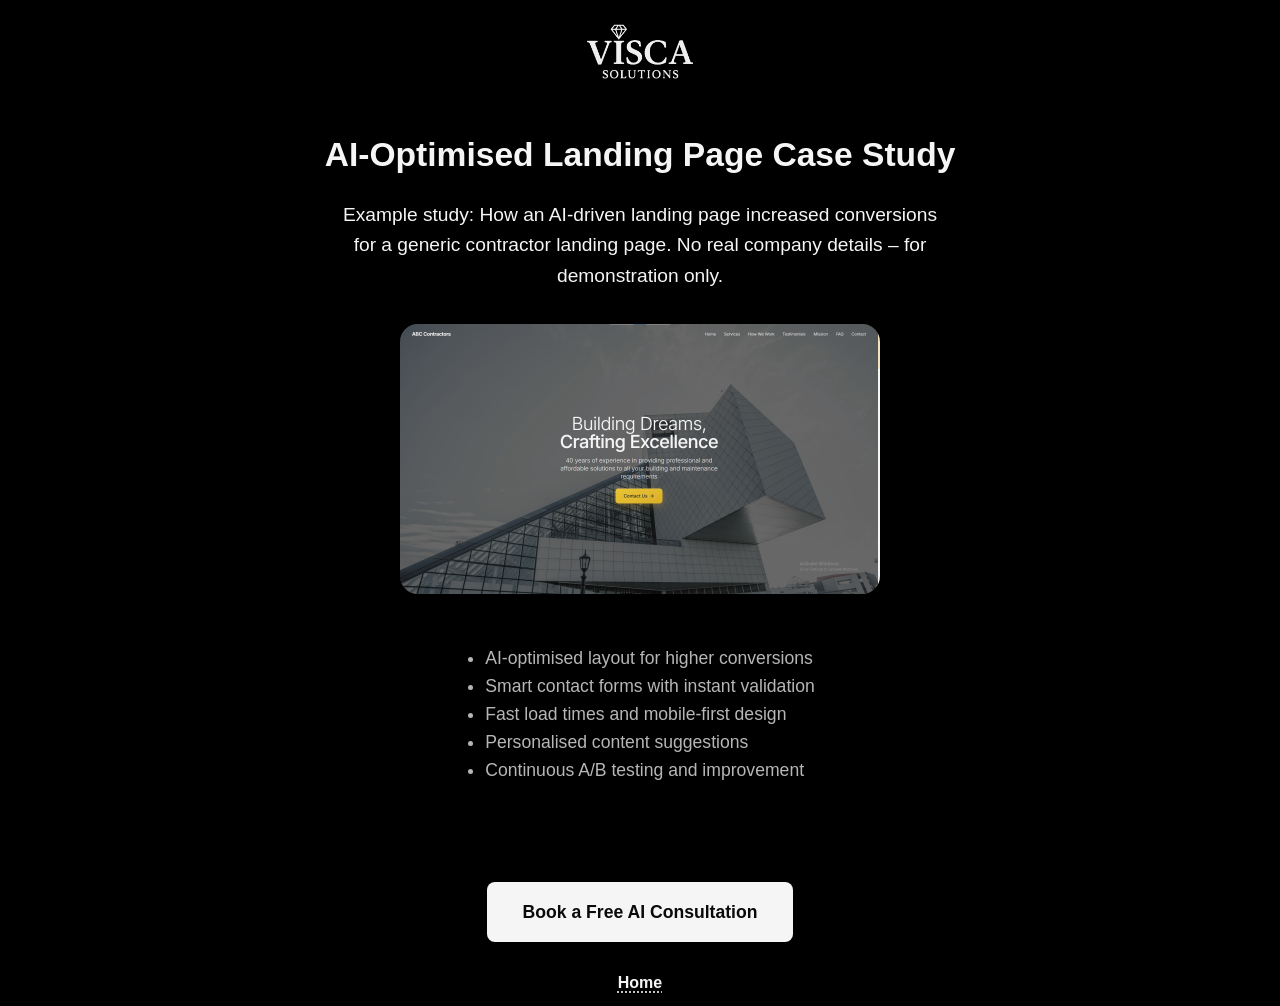
==== abc-contractors.html @ f920b833 "Add files via upload" ====
<!DOCTYPE html>
<html lang="en">
<head>
  <meta charset="UTF-8" />
  <meta name="viewport" content="width=device-width, initial-scale=1.0" />
  <title>ABC Contractors – AI-Optimised Landing Page Case Study</title>
  <link rel="stylesheet" href="styles.css" />
  <style>
    body { background:#000; color:#fff; min-height:100vh; margin:0; }
    .case-wrap { display:flex; flex-direction:column; align-items:center; justify-content:center; min-height:100vh; }
    .case-title { font-weight:700; font-size:2.1rem; margin:48px 0 18px 0; text-align:center; }
    .case-desc { color:var(--text-primary,#bbb); font-size:1.2rem; text-align:center; margin-bottom:32px; max-width:600px; }
    .case-img-placeholder {
      margin: 0 auto 32px auto;
      width: 480px;
      max-width: 90vw;
      height: 270px;
      background: #222;
      color: #bbb;
      display: flex;
      align-items: center;
      justify-content: center;
      font-size: 1.5rem;
      border-radius: 18px;
      text-align: center;
    }
    .case-features { color:#bbb; font-size:1.1rem; margin-bottom:40px; }
    .case-features ul { padding-left:20px; }
    .case-cta {
      margin: 40px auto 0 auto;
      padding: 16px 36px;
      background: #fff;
      color: #000;
      border-radius: 8px;
      font-weight:600;
      font-size:1.1rem;
      text-align:center;
      text-decoration:none;
      display:inline-block;
      transition:background .2s;
    }
    .case-cta:hover { background:#eee; }
    .case-cta-outline {
      background: none;
      color: #fff;
      border: 2px dashed #444;
      margin-top: 18px;
    }
    .case-cta-outline:hover {
      background: #222;
      color: #fff;
    }
    @media (max-width:900px) { .case-img-placeholder { width:90vw; } }
  </style>
</head>
<body>
  <div class="case-wrap">
    <div style="width:100%;display:flex;justify-content:center;margin-top:24px;margin-bottom:0;">
      <a href="index.html" style="display:inline-block;"><img src="images/visca_solutions_logo.webp" alt="VISCA Logo" style="height:56px;width:auto;display:block;"></a>
    </div>
    <div class="case-title">AI-Optimised Landing Page Case Study</div>
    <div class="case-desc">
      Example study: How an AI-driven landing page increased conversions for a generic contractor landing page. No real company details – for demonstration only.
    </div>
    <div class="case-img-placeholder">
      <img src="images/ABC.png" alt="ABC Contractors Landing Page" style="width:100%;height:100%;object-fit:cover;border-radius:inherit;">
    </div>
    <div class="case-features">
      <ul>
        <li>AI-optimised layout for higher conversions</li>
        <li>Smart contact forms with instant validation</li>
        <li>Fast load times and mobile-first design</li>
        <li>Personalised content suggestions</li>
        <li>Continuous A/B testing and improvement</li>
      </ul>
    </div>
    <a class="case-cta" href="https://calendly.com/visca-solutions/30min" target="_blank" rel="noopener">Book a Free AI Consultation</a>
    <a href="index.html#services-board" class="case-study-link">Home</a>
  </div>
</body>
</html>
---- styles.css ----
/* VISCA Complete Stylesheet */

:root {
  --white: #fff;
  --black: #000;
  --text-primary: #ffffff;
  --text-secondary: rgba(255, 255, 255, 0.8);
  --text-muted: rgba(255, 255, 255, 0.6);
  --bg-overlay: rgba(0, 0, 0, 0.3);
  --card-bg: rgba(34, 34, 34, 0.6);
  --border-subtle: rgba(255, 255, 255, 0.1);

}

html, body {
  font-family: 'Inter', 'Poppins', sans-serif;
  font-weight: 200;
  font-style: normal;
  overflow-y: auto;
  scrollbar-width: none; /* Firefox */
  -ms-overflow-style: none;  /* IE and Edge */
}
html::-webkit-scrollbar, body::-webkit-scrollbar {
  display: none; /* Chrome, Safari, Opera */
}

body {
  margin: 0;
  background-color: var(--black);
  color: var(--white);
  overflow-x: hidden;
  line-height: 1.6;
  -webkit-font-smoothing: antialiased;
  -moz-osx-font-smoothing: grayscale;
  overflow-y: scroll;
  scrollbar-width: none; /* Firefox */
  -ms-overflow-style: none;  /* IE and Edge */
  filter: saturate(0.85) contrast(0.92);
}
body::-webkit-scrollbar {
  display: none; /* Chrome, Safari, Opera */
}

/* Main content wrapper */
.site-content {
  position: relative;
  z-index: 1;
  opacity: 0;
  transition: opacity 2.5s ease-in-out;
  transition-delay: 1.2s;
}

.site-content.loaded {
  opacity: 1;
}


/* Typography */
h1, h2, h3, h4, h5 {
  font-family: 'Inter', sans-serif;
  color: var(--text-primary);
  line-height: 1.2;
  letter-spacing: -0.02em;
}

.highlight {
  font-weight: 700;
  color: #fff !important;
}

.text-glow {
  text-shadow: 0 0 6px #fff, 0 0 12px #fff;
}

.strong {
  font-weight: 700;
}

/* Universal Button Styles */
button {
  display: inline-flex;
  align-items: center;
  justify-content: center;
  text-align: center;
  font-weight: 600;
  padding: 12px 24px;
  font-family: 'Inter', sans-serif;
  font-size: 16px;
  border-radius: 12px;
  border: 2px solid;
  background: transparent;
  cursor: pointer;
  transition: all 0.3s cubic-bezier(0.4, 0, 0.2, 1);
  position: relative;
  overflow: hidden;
  text-decoration: none;
  letter-spacing: 0.01em;
}



.btn-black {
  color: var(--black);
  border-color: var(--black);
}
.btn-black:hover {
  background-color: var(--black);
  color: var(--white);
  transform: translateY(-2px) scale(1.02);
}

button .arrow {
  margin-left: 8px;
  font-size: 0.9em;
  vertical-align: middle;
  transition: transform 0.3s ease;
}

button:hover .arrow {
  transform: translateX(2px) translateY(-2px);
}



/* Hero Section */
.hero {
  width: 100vw;
  height: 100vh;
  margin: 0;
  padding: 0;
  position: relative;
  overflow: visible;
  display: flex;
  flex-direction: column;
  align-items: center;
  justify-content: flex-start;
}
.logo-hero, .hero-title, .hero-subtext, .btn-cta-hero {
  z-index: 1;
}
/* Ensure hero content fades in smoothly and is hidden initially */
.logo-hero, .hero-title, .hero-subtext, .btn-cta-hero, #typing-text {
  opacity: 0;
  transition: opacity 1.7s;
}

#logo-fade-overlay {
  transition: opacity 1.1s;
}

.logo-hero,
.hero-title,
.hero-subtext,
.hero button.btn-white,
#typing-text {
  position: relative;
  z-index: 1;
}


.hero h1 {
  font-size: clamp(2.5rem, 5vw, 4rem);
  font-weight: 800;
  margin-bottom: 1.5rem;
  line-height: 1.1;
  letter-spacing: -0.03em;
  font-style: italic;
}

.hero h2 {
  font-size: clamp(1.5rem, 3vw, 2rem);
  font-style: italic;
  font-weight: 400;
  margin: 2rem 0 3rem;
  line-height: 1.4;
  color: var(--text-secondary);
}

.hero h3 {
  font-size: clamp(1.8rem, 4vw, 2.5rem);
  font-weight: 500;
  line-height: 1.4;
  margin: 0 auto;
  max-width: 800px;
  color: var(--text-secondary);
}

.hero button.btn-white {
  margin-bottom: 4rem;
  font-size: 1.2rem;
  padding: 18px 36px;
  border-radius: 16px;
  font-weight: 700;
  letter-spacing: 0.5px;
  box-shadow: 0 0 32px 8px rgba(255, 255, 255, 0.76);
  color: var(--white);
  background: var(--black);
  border: 2px solid var(--text-secondary);
}

.hero button.btn-white:hover, .hero button.btn-white:focus {
  color: var(--black);
  background: var(--white);
  box-shadow:  0 0 32px 8px  rgba(180,220,255,0.22);
  border: 2px solid var(--white);
  outline: none;
}


/* Footer */
.footer .social-icons a {
  color: var(--white);
  text-decoration: none;
  transition: transform 0.2s ease, color 0.2s ease;
}
.footer .social-icons a:hover {
  transform: scale(1.2);
  color: var(--text-secondary);
  text-shadow: 0 0 10px var(--text-muted);
}
.footer .copyright {
  color: #aaa;
  font-size: 13px;
}

.step-stack-section {
  padding: 160px 20px;
  background: transparent;
  color: var(--text-primary);
  position: relative;
  overflow-x: hidden;
}

/* Section Headers */
.section-header {
  text-align: center;
  padding: 100px 20px 60px;
  max-width: 900px;
  margin: 0 auto;
}

.section-header h2 {
  font-size: clamp(2.5rem, 5vw, 3.5rem);
  text-transform: uppercase;
  letter-spacing: 2px;
  font-weight: 300;
  color: var(--text-primary);
  margin-bottom: 1.5rem;
  line-height: 1.1;
}

.section-header p {
  font-size: clamp(1.1rem, 2.5vw, 1.4rem);
  font-weight: 300;
  color: var(--text-secondary);
  line-height: 1.6;
  max-width: 700px;
  margin: 0 auto;
}




/* Team Strip Section */
.team-strip-section {
  padding: 120px 22px;
  text-align: center;
  overflow: hidden;
  position: relative;
  background: transparent;
}

.moving-strip {
  overflow: hidden;
  width: 100%;
}

.strip-track {
  display: flex;
  gap: 100px;
  width: max-content;
  animation: scroll-strip 80s linear infinite;
  align-items: center;
  padding-bottom: 240px;
}

.strip-track img {
  height: 220px;
  width: auto;
  object-fit: contain;
  flex-shrink: 0;
  filter: brightness(1.2) contrast(1.1);
  transition: all 0.3s ease;
  opacity: 0.8;
}

.strip-track img:hover {
  transform: scale(1.1);
  opacity: 1;
  filter: brightness(1.4) contrast(1.2);
}

@keyframes scroll-strip {
  0% { transform: translateX(0); }
  100% { transform: translateX(-50%); }
}

/* Minimal, DRY, KISS, YAGNI for together/team-strip section */
.team-strip-content {
  text-align: center;
  margin-top: 0;
  padding-bottom: 180px;
}

.team-strip-content h2 {
  font-size: clamp(3rem, 6vw, 5rem);
  margin-bottom: 2rem;
  font-weight: 600;
  max-width: 900px; 
  margin: 0 auto 2rem;
  text-align: center;
  line-height: 1.1;
  letter-spacing: -0.02em;
}

.who-link {
  display: block;
  margin: 0 auto 18px auto;
  color: var(--text-secondary);
  font-size: 1.08rem;
  text-decoration: underline dotted;
  text-underline-offset: 4px;
  transition: color 0.2s;
  background: none;
  border: none;
  cursor: pointer;
  max-width: max-content;
}
.who-link:hover {
  color: var(--white);
}

/* Final Section Styles */
.final-section {
  padding: 160px 80px;
  color: var(--text-primary);
  background: transparent;
  display: flex;
  flex-direction: column;
  gap: 100px;
}

.final-top {
  display: flex;
  justify-content: space-between;
  align-items: flex-start;
  position: relative;
  gap: 60px;
}

.final-header h2 {
  font-size: clamp(2.5rem, 5vw, 3.5rem);
  font-weight: 700;
  margin-bottom: 2rem;
  max-width: 700px;
  text-align: left;
  line-height: 1.2;
  letter-spacing: -0.02em;
}

.final-header p {
  font-size: 1.3rem;
  max-width: 600px;
  text-align: left;
  line-height: 1.7;
  color: var(--text-secondary);
  margin: 0;
}

.final-logo {
  top: 0;
  right: 0;
  max-width: 180px;
  flex-shrink: 0;
}

.final-logo img {
  margin-top: 10px;
  width: 100%;
  height: auto;
  display: block;
  filter: drop-shadow(0 10px 30px rgba(99, 102, 241, 0.3));
  transition: all 0.3s ease;
}

.final-logo img:hover {
  transform: scale(1.05);
  filter: drop-shadow(0 15px 40px rgba(99, 102, 241, 0.5));
}

.final-footer {
  margin-top: 200px;
  padding: 0 20px;
  display: flex;
  justify-content: space-between;
  align-items: flex-end;
  flex-wrap: wrap;
  gap: 60px;
  font-size: 14px;
  /* border-top: 2px solid var(--border-subtle); */
  padding-top: 60px;
}

.footer-left {
  display: flex;
  flex-direction: column;
  gap: 30px;
}

.contact-title {
  margin-bottom: 0;
  font-weight: 700;
  color: var(--text-primary);
  text-transform: uppercase;
  letter-spacing: 1px;
  font-size: 0.9rem;
}

.contact-email a {
  margin-top: 0;
  color: var(--text-primary);
  text-decoration: none;
  transition: all 0.3s ease;
  font-weight: 500;
  font-size: 1rem;
}

.contact-email a:hover {
  transform: translateY(-2px);
  color: var(--text-secondary);
  text-shadow: 0 0 12px var(--text-muted);
}

.footer-links {
  display: flex;
  flex-direction: column;
  gap: 12px;
}

.footer-links a {
  color: var(--text-secondary);
  text-decoration: none;
  display: inline-flex;
  align-items: center;
  gap: 8px;
  transition: all 0.3s ease;
  font-weight: 500;
  font-size: 1rem;
}

.footer-links a:hover {
  transform: translateY(-2px);
  color: var(--text-secondary);
  text-shadow: 0 0 12px var(--text-muted);
}

.footer-right {
  padding-right: 60px;
  display: flex;
  flex-direction: column;
  align-items: flex-end;
  gap: 20px;
}

.follow-title {
  font-weight: 700;
  color: var(--text-primary);
  text-transform: uppercase;
  letter-spacing: 1px;
  font-size: 0.9rem;
  margin: 0;
}

.social-icons {
  display: flex;
  flex-direction: row;
  gap: 24px;
  align-items: center;
}

.social-icons a {
  color: var(--text-secondary);
  font-size: 1.5rem;
  transition: all 0.3s ease;
  width: 50px;
  height: 50px;
  display: flex;
  align-items: center;
  justify-content: center;
  border-radius: 50%;
  background: rgba(255, 255, 255, 0.05);
  backdrop-filter: blur(10px);
  border: 2px solid var(--border-subtle);
}

.social-icons a:hover {
  transform: translateY(-4px) scale(1.1);
  color: var(--white);
  text-shadow: 0 0 15px var(--text-muted);
  background: rgba(99, 102, 241, 0.1);
  border-color: var(--text-secondary);
  box-shadow: 0 8px 25px var(--text-muted);
}

.footer-bottom {
  text-align: center;
  margin-top: 60px;
  font-size: 14px;
  opacity: 0.6;
  color: var(--text-muted);
  padding: 20px 0;
  border-top: 1px solid var(--border-subtle);
}

/* Enhanced Loading Animation */
@keyframes fadeInUp {
  from {
    opacity: 0;
    transform: translateY(30px);
  }
  to {
    opacity: 1;
    transform: translateY(0);
  }
}

.site-content.loaded > * {
  animation: fadeInUp 0.8s ease-out forwards;
}

.site-content.loaded > *:nth-child(1) { animation-delay: 0.1s; }
.site-content.loaded > *:nth-child(2) { animation-delay: 0.2s; }
.site-content.loaded > *:nth-child(3) { animation-delay: 0.3s; }
.site-content.loaded > *:nth-child(4) { animation-delay: 0.4s; }
.site-content.loaded > *:nth-child(5) { animation-delay: 0.5s; }

/* Scrollbar Styling */
.modal-content::-webkit-scrollbar {
  width: 8px;
}

.modal-content::-webkit-scrollbar-track {
  background: #f1f1f1;
  border-radius: 4px;
}

.modal-content::-webkit-scrollbar-thumb {
  background: #c1c1c1;
  border-radius: 4px;
}

.modal-content::-webkit-scrollbar-thumb:hover {
  background: #a8a8a8;
}

/* Focus States for Accessibility */
button:focus,
input:focus,
textarea:focus,
select:focus,
a:focus {
  outline: 2px solid var(--text-secondary);
  outline-offset: 2px;
}

/* Smooth Scrolling */
html {
  scroll-behavior: smooth;
}

/* Print Styles */
@media print {
  .modal,
  .gallery-nav {
    display: none !important;
  }
  
  body {
    background: white !important;
    color: black !important;
  }
}



/* Enhanced Loading States */
.loading {
  opacity: 0.6;
  pointer-events: none;
  transition: all 0.3s ease;
}

.loading::after {
  content: '';
  position: absolute;
  top: 50%;
  left: 50%;
  width: 20px;
  height: 20px;
  margin: -10px 0 0 -10px;
  border: 2px solid var(--text-secondary);
  border-top: 2px solid transparent;
  border-radius: 50%;
  animation: spin 1s linear infinite;
}

@keyframes spin {
  0% { transform: rotate(0deg); }
  100% { transform: rotate(360deg); }
}

/* Enhanced Hover Effects */
.hover-lift {
  transition: transform 0.3s ease, box-shadow 0.3s ease;
}

.hover-lift:hover {
  transform: translateY(-4px);
  box-shadow: 0 12px 40px rgba(0, 0, 0, 0.2);
}

/* Enhanced Text Selection */
::selection {
  background: #fff;
  color: #000;
  text-shadow: 0 0 8px #fff;
}

::-moz-selection {
  background: #fff;
  color: #000;
  text-shadow: 0 0 8px #fff;
}

/* Enhanced Scrollbar */
::-webkit-scrollbar {
  width: 8px;
}

::-webkit-scrollbar-track {
  background: rgba(255, 255, 255, 0.1);
}

::-webkit-scrollbar-thumb {
  background: var(--text-secondary);
  border-radius: 4px;
}

::-webkit-scrollbar-thumb:hover {
  background: var(--text-secondary);
}

.typing-caret {
  color: #fff;
  font-weight: 400;
  font-size: inherit;
  animation: blink-caret 2.1s step-end infinite;
  letter-spacing: 0;
  border-right: 3px solid #fff;
  padding-left: 0;
  margin-left: -2px;
  display: inline-block;
  height: 1em;
  vertical-align: middle;
  transform: skew(-10deg);
}

@keyframes blink-caret {
  0%, 80%, 100% { opacity: 1; }
  50% { opacity: 0; }
}

/* --- Services Puzzle Grid: Explicit Sizing & Placement --- */
.services-puzzle-grid {
  display: grid;
  grid-template-areas:
    "A B B"
    "A C D";
  grid-template-columns: 340px 1fr 1fr;
  grid-template-rows: 297px 297px;
  gap: 36px;
  width: 100%;
  max-width: 70vw;
  margin: 64px auto 0 auto;
  align-items: stretch;
}
.card-tall {
  grid-area: A;
  min-height: 100%;
  min-width: 0;
  display: flex;
  align-items: center;
  justify-content: center;
  font-size: 2rem;
  font-weight: 700;
  border-radius: 24px;
  background: #fff;
  color: #181a20;
  box-shadow: 0 8px 32px 0 rgba(30,40,80,0.10);
  border: 1.5px solid #e5e7eb;
  width: 100%;
}
.card-wide {
  grid-area: B;
  min-height: 100%;
  min-width: 0;
  display: flex;
  align-items: center;
  justify-content: center;
  font-size: 2rem;
  font-weight: 700;
  border-radius: 24px;
  background: #fff;
  color: #181a20;
  box-shadow: 0 8px 32px 0 rgba(30,40,80,0.10);
  border: 1.5px solid #e5e7eb;
  width: 100%;
}
.card-box {
  min-height: 100%;
  min-width: 0;
  display: flex;
  align-items: center;
  justify-content: center;
  font-size: 2rem;
  font-weight: 700;
  border-radius: 24px;
  background: #fff;
  color: #181a20;
  box-shadow: 0 8px 32px 0 rgba(30,40,80,0.10);
  border: 1.5px solid #e5e7eb;
  width: 100%;
}
.card-box:nth-of-type(3) { grid-area: C; }
.card-box:nth-of-type(4) { grid-area: D; }

@media (max-width: 900px) {
  .services-puzzle-grid {
    grid-template-areas:
      "A"
      "B"
      "C"
      "D";
    grid-template-columns: 1fr;
    grid-template-rows: 180px 140px 120px 120px;
    gap: 20px;
    max-width: 98vw;
  }
  .card-tall, .card-wide, .card-box {
    font-size: 1.2rem;
    min-height: 0;
    padding: 24px 8px;
  }
}

/* Reusable animated opal background (for future use, e.g. forms) */
.opal-bg::before {
  content: '';
  position: absolute;
  inset: -18px;
  z-index: 0;
  border-radius: 32px;
  pointer-events: none;
  opacity: 0.55;
  filter: blur(18px) saturate(1.2);
  background: radial-gradient(circle at 30% 30%, #ffffffcc 0%, #aee9f7 15%, #e0b7ff 40%, #ffb7d5 70%, #b7ffd6 100%);
  background-size: 200% 200%;
  animation: opalGlowMove 6s ease-in-out infinite alternate;
  transition: opacity 0.3s;
}

.opal-glow-blob {
  position: absolute;
  left: 50%;
  top: 72%;
  transform: translate(-50%, -50%);
  width: 1200px;
  height: 1200px;
  z-index: 0;
  pointer-events: none;
  opacity: 0.55;
  filter: blur(22px) ;
  border-radius: 50%;
  background: radial-gradient(circle at 30% 30%, #ffffff 1%, #9ddfee 12%, #7efafa 22%, #b7ffd6 35%, #fff7b7 47%, #b07cff 70%, #ffb7d5 100%);
  background-size: 200% 200%;
  animation: opalGlowMove 7s ease-in-out infinite alternate;
}

.services-board {
  position: relative;
  margin-bottom: 320px;
}

@keyframes opalGlowMove {
  0% { background-position: 0% 50%; }
  100% { background-position: 100% 50%; }
}

/* Remove the opal ::before background from .service-card, but keep the > * z-index rule */
.service-card::before {
  display: none !important;
}

.service-card > * {
  position: relative;
  z-index: 1;
}

.service-card::after {
  display: none;
}

#typing-text {
  font-style: italic;
}

.service-title {
  color: var(--white);
  font-family: 'Inter', 'Poppins', sans-serif;
  font-size: 2.1rem;
  font-weight: 300;
  margin: 0 0 18px 0;
  line-height: 1.1;
  letter-spacing: -0.01em;
  align-self: flex-start;
  display: inline-block;
  padding-bottom: 6px;
  background-image: linear-gradient(90deg, #ffffff 80%, transparent 100%);
  background-size: 70% 1.5px;
  background-position: left bottom;
  background-repeat: no-repeat;
}
.service-desc {
  color: var(--text-muted);
  font-size: 1.08rem;
  font-weight: 400;
  margin: 0;
  line-height: 1.6;
}

.highlight-white {
  color: inherit !important;
  text-shadow: 0 0 6px #fff, 0 0 2px #fff;
  font-weight: 600;
}
.card-content {
  width: 100%;
  height: 100%;
  padding: 52px 28px 32px 28px;
  display: flex;
  flex-direction: column;
  align-items: flex-start;
  justify-content: flex-start;
}
.service-equation {
  font-size: 2.5rem;
  color: var(--white);
  font-weight: 600;
  margin: 10px 0 2px 0;
  letter-spacing: 0.5px;
  text-align: left;
}

#blobs-wrapper {
  position: absolute;
  top: 0;
  left: 0;
  width: 100vw;
  height: 100vh;
  z-index: 0;
  pointer-events: none;
  opacity: 0;
  transition: opacity 0.7s;
}
#bg-blobs {
  width: 100%;
  height: 100%;
  display: block;
  background: transparent;
}

.logo-img {
  width: auto;
  display: block;
  filter: drop-shadow(0 2px 16px rgba(255,255,255,0.7));
  transition: filter 0.3s;
}
.logo-large {
  height: 160px;
  opacity: 1;
  filter: drop-shadow(0 2px 24px rgba(255,255,255,0.7));
}
.logo-hero-img {
  height: 92px;
  margin: 0;
}
.logo-hero-img:hover {
  filter: drop-shadow(0 2px 32px rgba(255,255,255,0.95));
}

/* Agent card vertical stack and smaller title */
.agent-cards-vertical {
  display: flex;
  flex-direction: column;
  gap: 14px;
  margin-top: 18px;
}
.agent-card {
  opacity: 0;
  transform: translateY(30px);
  transition: opacity 0.6s cubic-bezier(0.4,0,0.2,1), transform 0.6s cubic-bezier(0.4,0,0.2,1);
}
.agent-card:nth-child(1) {
  transition-delay: 0.15s;
}
.agent-card:nth-child(2) {
  transition-delay: 0.3s;
}
.agent-card {
  background: rgba(0, 0, 0, 0.76); /* match .service-card */
  border-radius: 12px;
  padding: 14px 16px;
  min-width: 120px;
  text-align: left;
  border: 1.5px solid rgba(255,255,255,0.18);
}
.agent-card-title {
  font-weight: 600;
  color: #fff;
  font-size: 1.05rem;
  margin-bottom: 4px;
}
.agent-card-desc {
  font-size: 1.08rem;
  font-weight: 400;
  margin: 0;
  line-height: 1.6;
  color: var(--text-muted);
}

.case-study-link {
  color: #fff;
  font-size: 1rem;
  font-weight: 600;
  margin-top: 18px;
  padding: 10px 22px;
  border-radius: 10px;
  display: inline;
  text-decoration: none;
  transition: text-decoration 0.2s, color 0.2s;
  text-decoration: underline dotted;
  text-underline-offset: 4px;
}

.service-card {
  position: relative;
  border-radius: 28px;
  background: rgb(0, 0, 0); /* match .service-card */
}

.impact-section {
  padding: 100px 0 0 0;
  background: none;
  margin-top: 200px;
  margin-bottom: 350px;
}

.services-board .section-header {
  margin-bottom: 150px;
}

.impact-grid {
  display: flex;
  justify-content: center;
  gap: 48px;
  margin: 48px 0 0 0;
  flex-wrap: wrap;
}
.impact-item {
  background: transparent;
  border-radius: 22px;
  box-shadow: none;
  padding: 38px 38px 28px 38px;
  min-width: 220px;
  min-height: 180px;
  display: flex;
  flex-direction: column;
  align-items: center;
  justify-content: flex-start;
  transition: box-shadow 0.35s cubic-bezier(0.4,0,0.2,1), transform 0.35s cubic-bezier(0.4,0,0.2,1), background 0.35s;
  cursor: pointer;
  position: relative;
  z-index: 1;
}

.impact-value {
  font-size: 2.8rem;
  font-weight: 700;
  color: #fff;
  margin-bottom: 10px;
  letter-spacing: -0.01em;
  transition: color 0.3s;
  border-bottom: 2.5px solid #fff;
  padding-bottom: 6px;
  display: inline-block;
  margin: 0 auto 10px auto;
}

/* Unique opal hover/focus colors for each stat */
.impact-item.opal-blue:hover, .impact-item.opal-blue:focus {
  box-shadow: 0 4px 32px 0 #7ee6fa, 0 0 48px 0 #7ee6fa44;
  background: rgba(126,230,250,0.13);
 
}
.impact-item.opal-pink:hover, .impact-item.opal-pink:focus {
  box-shadow: 0 4px 32px 0 #ffb7d5, 0 0 48px 0 #ffb7d544;
  background: rgba(255,183,213,0.13);
}
.impact-item.opal-green:hover, .impact-item.opal-green:focus {
  box-shadow: 0 4px 32px 0 #b7ffd6, 0 0 48px 0 #b7ffd644;
  background: rgba(183,255,214,0.13);
}

.impact-item:hover .impact-value, .impact-item:focus .impact-value {
  color: #aee9f7;
}
.impact-label {
  font-size: 1.1rem;
  color: var(--text-secondary);
  font-weight: 500;
  margin-bottom: 8px;
  letter-spacing: 0.01em;
}
.impact-description {
  font-size: 1rem;
  color: var(--text-muted);
  opacity: 0;
  max-width: 220px;
  margin-top: 8px;
  text-align: center;
  transition: opacity 0.35s;
  pointer-events: none;
}
.impact-item:hover .impact-description, .impact-item:focus .impact-description {
  opacity: 1;
}
.impact-item.opal-pink:hover .impact-value, .impact-item.opal-pink:focus .impact-value {
  color: #ffb7d5;
  border-bottom-color: #ffb7d5;
}
.impact-item:hover, .impact-item:focus {
  /* Only lift, no color or glow by default */
  background: transparent;
  box-shadow: none;
  transform: translateY(-16px) scale(1.045);
}

.who-link {
  display: block;
  margin-top: 0;
  margin-left: auto;
  margin-right: auto;
  margin-bottom: 24px;
  color: var(--text-secondary);
  font-size: 1.08rem;
  text-decoration: underline dotted;
  text-underline-offset: 4px;
  transition: color 0.2s;
  background: none;
  border: none;
  cursor: pointer;
  text-align: center;
  max-width: max-content;
}
.who-link:hover {
  color: var(--white);
}


.btn-white.btn-cta {
  background: #000;
  color: #fff;
  border: 2px solid #fff;
  box-shadow: 0 0 32px 8px rgba(255, 255, 255, 0.459);
  font-size: 1.2rem;
  padding: 18px 36px;
  border-radius: 16px;
  font-weight: 700;
  letter-spacing: 0.5px;
  display: inline-block;
  margin: 0 auto;
  transition: all 0.3s cubic-bezier(0.4, 0, 0.2, 1);
}
.btn-white.btn-cta:hover, .btn-white.btn-cta:focus {
  color: #000;
  background: #fff;
  border: 2px solid #fff;
  box-shadow: 0 0 32px 8px rgba(180,220,255,0.22);
  outline: none;
}

.timeline-section {
  position: relative;

}
.timeline-title {
  font-size: 2.2rem;
  margin-bottom: 2.5rem;
  font-weight: 700;
  color: #fff;
}
.timeline-section h2 {
  font-size: 5.5rem;
  font-weight: 100;
  margin-bottom: 1.5rem;
  color: #fff;

}
.timeline-steps {
  display: flex;
  justify-content: center;
  gap: 64px;
  flex-wrap: wrap;
}
.timeline-step {
  background: none;
  color: #fff;
  border-radius: 18px;
  padding: 32px 24px 28px 24px;
  min-width: 180px;
  max-width: 220px;
  box-shadow: none;
  transition: box-shadow 0.3s, background 0.3s;
  position: relative;
  z-index: 1;
  cursor: pointer;
}
.timeline-step:hover, .timeline-step:focus {
  box-shadow: 0 0 32px 8px rgba(180,220,255,0.18);
  background: rgba(255,255,255,0.03);
}
.timeline-dot {
  width: 18px;
  height: 18px;
  border-radius: 50%;
  background: #fff;
  margin: 0 auto 18px auto;
  box-shadow: 0 0 18px 4px #aee9f7, 0 0 0 2px #222;
}
.timeline-step h3 {
  font-size: 1.1rem;
  margin: 0 0 1rem 0;
  font-weight: 700;
  letter-spacing: 0.02em;
  color: #fff;
}

.timeline-step ul {
  list-style: none;
  padding: 0;
  margin: 0;
}
.timeline-step li {
  font-size: 1rem;
  color: var(--text-secondary);
  margin-bottom: 0.5rem;
  border: none;
  padding-left: 0;
  transition: none;
  font-weight: 400;
  line-height: 1.7;
  display: block;
}
/* Keep .pricing-card ul li::before for pricing cards only */

.vertical-timeline {
  text-align: center;
  background: transparent;
}
.timeline-title.thin {
  font-size: 2.2rem;
  font-weight: 300;
  margin-bottom: 0.5rem;
  color: #fff;
  letter-spacing: -0.01em;
}
.timeline-subtitle {
  font-size: 1.5rem;
  font-weight: 800;
  letter-spacing: 0.12em;
  color: #fff;
  margin-bottom: 5.5rem; /* was 3.5rem, increased for more space */
}
.timeline-vertical-track {
  position: relative;
  width: 100%;
  max-width: 520px;
  margin: 0 auto;
  min-height: 600px;
  display: flex;
  flex-direction: column;
  align-items: flex-start;
  justify-content: space-between;
  margin-top: 90px;
}
.timeline-slot {
  position: relative;
  width: 100%;
  min-height: 120px;
  display: flex;
  flex-direction: row;
  align-items: center;
  justify-content: flex-start;
  z-index: 1;
  margin: 0 0 90px 0; /* was 32px, increased for more space */
}
.timeline-slot:last-child {
  margin-bottom: 0;
}
.timeline-step-content {
  background: none;
  color: #fff;
  border-radius: 0;
  padding: 32px 0 32px 0;
  min-width: 0;
  max-width: 420px;
  box-shadow: none;
  transition: transform 0.35s cubic-bezier(0.4,0,0.2,1);
  position: relative;
  z-index: 1;
  text-align: left;
  display: flex;
  flex-direction: column;
  align-items: flex-start;
  justify-content: center;
  margin-left: 48px; /* move cards right, adjust as needed */
}
.timeline-slot.active .timeline-step-content {
  transform: scale(1.12);
}
.timeline-step-content h3 {
  font-size: 3rem;
  font-weight: 700;
  margin-bottom: 0.1em;
}
.timeline-step-content p,
.timeline-step-content li {
  font-size: 1.25rem;
}
.timeline-step-content ul {
  list-style: disc inside;
  padding: 0;
  margin: 0;
}
.timeline-step-content li {
  font-size: 1rem;
  color: var(--text-secondary);
  margin-bottom: 0.5rem;
  border: none;
  padding-left: 0;
  transition: none;
}

.timeline-orb-canvas {
  position: absolute;
  left: 0;
  top: 0;
  width: 240px;
  height: 240px;
  pointer-events: none;
  opacity: 0.92;
  z-index: 2;
  transition: opacity 0.5s;
  background: transparent !important;
}


.fade-on-scroll {
  opacity: 0;
  transform: translateY(40px);
  transition: opacity 0.7s cubic-bezier(.4,0,.2,1), transform 0.7s cubic-bezier(.4,0,.2,1);
}
.fade-on-scroll.visible {
  opacity: 1;
  transform: none;
}

/* --- Minimal Pricing Cards --- */
.pricing-section {
  display: flex;
  flex-direction: column;
  align-items: center;
  justify-content: center;
  min-height: 90vh;
  padding: 0;
}
.pricing-cards {
  display: flex;
  justify-content: center;
  align-items: center;
  gap: 48px;
  width: 100%;
  flex-wrap: wrap;
}
.pricing-card {
  display: flex;
  flex-direction: column;
  align-items: center;
  width: 460px;
  height: 660px;
  padding: 48px 36px 36px 36px;
  border-radius: 28px;
  box-shadow: 0 8px 32px 0 rgba(30,40,80,0.10);
  background: #fff;
  color: #23272f;
}
.pricing-card h3 {
  color: #181a20;
  font-size: 1.6rem;
  font-weight: 700;
  margin-bottom: 18px;
}
.pricing-card .price {
  color: #181a20;
  font-size: 2.2rem;
  font-weight: 700;
  margin-bottom: 18px;
}
.pricing-card ul {
  font-size: 1.18rem;
  margin-bottom: 32px;
  padding-left: 0;
  line-height: 2.1;
  text-align: left;
  width: 100%;
  list-style: none;
}
.pricing-card ul li {
  position: relative;
  color: #181a20;
  padding-left: 1.6em;
  margin-bottom: 10px;
  font-size: 1.18em;
}
.pricing-card ul li::before {
  content: "–";
  position: absolute;
  left: 0;
  top: 50%;
  transform: translateY(-50%);
  color: #181a20;
  font-size: 1.5em;
  font-weight: 100;
  width: 1.2em;
  font-family: inherit;
}
.pricing-card.opal {
  background: radial-gradient(circle at 30% 30%, #ffffffcc 0%, #aee9f7 15%, #e0b7ff 40%, #ffb7d5 70%, #b7ffd6 100%);
  color: #181a20;
  box-shadow: 0 8px 32px 0 rgba(126,230,250,0.18);
}
.pricing-card.opal h3,
.pricing-card.opal .price,
.pricing-card.opal ul,
.pricing-card.opal ul li,
.pricing-card.opal ul li::before {
  color: #181a20;
}
.pricing-card button {
  margin-top: auto;
  width: 100%;
  border-radius: 14px;
  font-size: 1.1rem;
  font-weight: 700;
  padding: 18px 0;
  border: none;
  cursor: pointer;
  display: flex;
  align-items: center;
  justify-content: center;
  gap: 8px;
  transition: background 0.2s, color 0.2s;
}
.pricing-card button .arrow {
  margin-left: 8px;
  font-size: 1.2em;
  transition: transform 0.2s;
}
.pricing-card button:hover .arrow {
  transform: translateX(4px);
}
.pricing-card button.opal-btn {
  background: linear-gradient(90deg, #aee9f7 0%, #e0b7ff 50%, #ffb7d5 100%);
  color: #181a20;
}
.pricing-card button.opal-btn:hover {
  background: #181a20;
  color: #fff;
}
.pricing-card button:not(.opal-btn) {
  background: #181a20;
  color: #fff;
}
.pricing-card button:not(.opal-btn):hover {
  background: #fff;
  color: #181a20;
  border: 1.5px solid #181a20;
}
@media (max-width: 900px) {
  .pricing-cards {
    flex-direction: column;
    gap: 32px;
  }
  .pricing-card {
    width: 94vw;
    min-width: 0;
    height: auto;
    padding: 32px 10px 24px 10px;
  }
}

/* FAQ Accordion Styles */
.faq-list {
  max-width: 700px;
  margin: 0 auto;
  display: flex;
  flex-direction: column;
  gap: 18px;
}
.faq-item {
  border-bottom: 1px solid var(--border-subtle);
  padding: 0;
}
.faq-question {
  width: 100%;
  background: none;
  border: none;
  color: #fff;
  text-align: left;
  font-size: 1.13rem;
  font-family: inherit;
  font-weight: 600;
  padding: 18px 0;
  cursor: pointer;
  outline: none;
  transition: color 0.2s, background 0.2s;
}
.faq-question:focus {
  outline: none;
}
.faq-item.open .faq-question {
  color: var(--text-secondary);
  background: rgba(255,255,255,0.03);
}
.faq-answer {
  max-height: 0;
  overflow: hidden;
  opacity: 0;
  transition: max-height 0.3s cubic-bezier(.4,0,.2,1), opacity 0.2s;
  color: #fff;
  font-size: 1.08rem;
  padding: 0 0;
  text-align: center;
}
.faq-item.open .faq-answer {
  opacity: 1;
  max-height: 200px;
  padding: 0 0 16px 0;
}
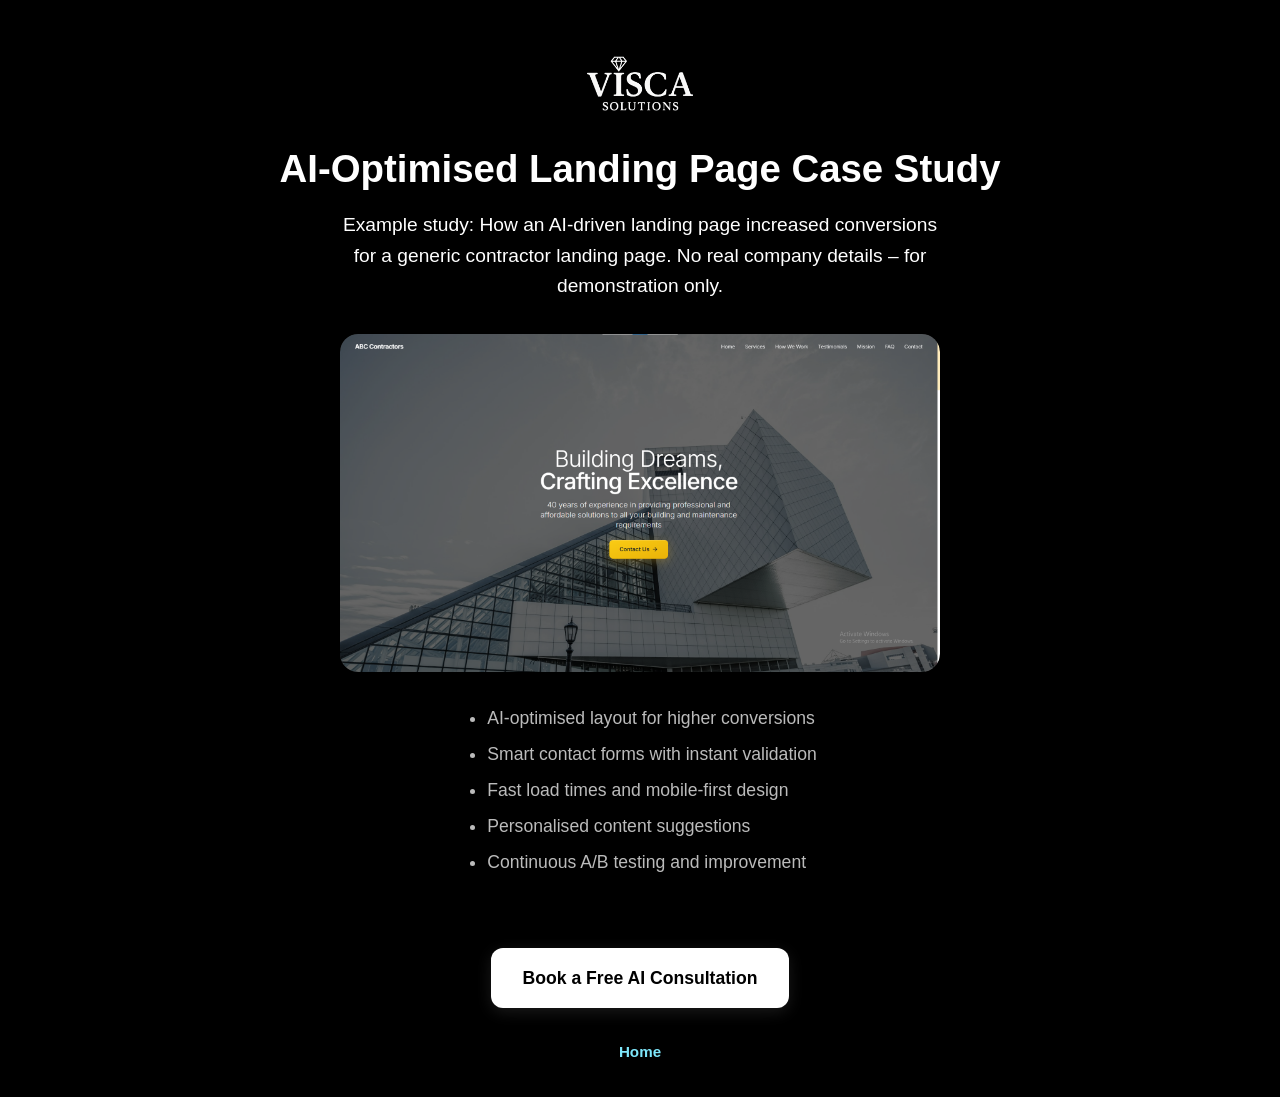
==== commit 087967f8: "remake 3 made it so the site is no longer a slide show (way to heavy befor)" ====
--- a/abc-contractors.html
+++ b/abc-contractors.html
@@ -4,17 +4,51 @@
   <meta charset="UTF-8" />
   <meta name="viewport" content="width=device-width, initial-scale=1.0" />
   <title>ABC Contractors – AI-Optimised Landing Page Case Study</title>
+  <meta name="description" content="See how VISCA's AI-optimized landing page increased conversions for ABC Contractors. AI-driven design, smart forms, and continuous optimization.">
+  <meta name="keywords" content="AI landing page, conversion optimization, AI case study, landing page design, AI automation">
+  <meta name="author" content="VISCA Solutions">
+  
+        <!-- Open Graph / Facebook -->
+        <meta property="og:type" content="article">
+        <meta property="og:url" content="https://viscaai.com/case-study/abc-contractors">
+        <meta property="og:title" content="ABC Contractors - AI Landing Page Case Study">
+        <meta property="og:description" content="See how AI-optimized landing pages increase conversions. Real results from VISCA's AI solutions.">
+        <meta property="og:image" content="https://viscaai.com/images/ABC.png">
+  
   <link rel="stylesheet" href="styles.css" />
+  <link rel="icon" type="image/webp" href="images/white_icon.WebP" />
   <style>
-    body { background:#000; color:#fff; min-height:100vh; margin:0; }
-    .case-wrap { display:flex; flex-direction:column; align-items:center; justify-content:center; min-height:100vh; }
-    .case-title { font-weight:700; font-size:2.1rem; margin:48px 0 18px 0; text-align:center; }
-    .case-desc { color:var(--text-primary,#bbb); font-size:1.2rem; text-align:center; margin-bottom:32px; max-width:600px; }
+    body { background:#000; color:#fff; min-height:100vh; margin:0; padding: 2rem 1rem; }
+    .case-wrap { 
+      display:flex; 
+      flex-direction:column; 
+      align-items:center; 
+      justify-content:center; 
+      min-height:100vh; 
+      max-width: 800px;
+      margin: 0 auto;
+    }
+    .case-title { 
+      font-weight:700; 
+      font-size:clamp(1.8rem, 4vw, 2.4rem); 
+      margin:2rem 0 1rem 0; 
+      text-align:center; 
+      line-height: 1.3;
+    }
+    .case-desc { 
+      color:var(--text-primary,#bbb); 
+      font-size:clamp(1rem, 2.5vw, 1.2rem); 
+      text-align:center; 
+      margin-bottom:2rem; 
+      max-width:600px; 
+      line-height: 1.6;
+    }
     .case-img-placeholder {
-      margin: 0 auto 32px auto;
-      width: 480px;
-      max-width: 90vw;
-      height: 270px;
+      margin: 0 auto 2rem auto;
+      width: 100%;
+      max-width: 600px;
+      height: auto;
+      aspect-ratio: 16/9;
       background: #222;
       color: #bbb;
       display: flex;
@@ -22,35 +56,57 @@
       justify-content: center;
       font-size: 1.5rem;
       border-radius: 18px;
+      overflow: hidden;
       text-align: center;
     }
-    .case-features { color:#bbb; font-size:1.1rem; margin-bottom:40px; }
-    .case-features ul { padding-left:20px; }
+    .case-features { 
+      color:#bbb; 
+      font-size:clamp(1rem, 2.5vw, 1.1rem); 
+      margin-bottom:2.5rem; 
+      max-width: 500px;
+      text-align: left;
+    }
+    .case-features ul { 
+      padding-left:1.5rem; 
+      line-height: 1.6;
+    }
+    .case-features li {
+      margin-bottom: 0.5rem;
+    }
     .case-cta {
-      margin: 40px auto 0 auto;
-      padding: 16px 36px;
+      margin: 1.5rem auto 1rem auto;
+      padding: 1rem 2rem;
       background: #fff;
       color: #000;
-      border-radius: 8px;
+      border-radius: 12px;
       font-weight:600;
       font-size:1.1rem;
       text-align:center;
       text-decoration:none;
       display:inline-block;
-      transition:background .2s;
+      transition: all 0.3s ease;
+      box-shadow: 0 4px 15px rgba(255, 255, 255, 0.1);
     }
-    .case-cta:hover { background:#eee; }
-    .case-cta-outline {
-      background: none;
-      color: #fff;
-      border: 2px dashed #444;
-      margin-top: 18px;
+    .case-cta:hover { 
+      background:#eee; 
+      transform: translateY(-2px);
+      box-shadow: 0 6px 20px rgba(255, 255, 255, 0.2);
     }
-    .case-cta-outline:hover {
-      background: #222;
+    .case-study-link {
+      color: var(--opal-blue, #7ee6fa);
+      text-decoration: none;
+      font-size: 0.95rem;
+      margin-top: 1rem;
+      transition: color 0.3s ease;
+    }
+    .case-study-link:hover {
       color: #fff;
     }
-    @media (max-width:900px) { .case-img-placeholder { width:90vw; } }
+    @media (max-width:768px) { 
+      body { padding: 1rem 0.5rem; }
+      .case-wrap { min-height: auto; padding: 2rem 0; }
+      .case-features { text-align: center; }
+    }
   </style>
 </head>
 <body>
--- a/styles.css
+++ b/styles.css
@@ -1,606 +1,56 @@
-/* VISCA Complete Stylesheet */
+/* VISCA - Clean, Professional AI Solutions Website */
 
 :root {
-  --white: #fff;
-  --black: #000;
+  --white: #ffffff;
+  --black: #000000;
   --text-primary: #ffffff;
   --text-secondary: rgba(255, 255, 255, 0.8);
   --text-muted: rgba(255, 255, 255, 0.6);
-  --bg-overlay: rgba(0, 0, 0, 0.3);
-  --card-bg: rgba(34, 34, 34, 0.6);
+  --opal-blue: #7ee6fa;
+  --opal-pink: #ffb7d5;
+  --opal-green: #b7ffd6;
+  --opal-purple: #e0b7ff;
   --border-subtle: rgba(255, 255, 255, 0.1);
-
-}
-
-html, body {
-  font-family: 'Inter', 'Poppins', sans-serif;
-  font-weight: 200;
-  font-style: normal;
-  overflow-y: auto;
-  scrollbar-width: none; /* Firefox */
-  -ms-overflow-style: none;  /* IE and Edge */
-}
-html::-webkit-scrollbar, body::-webkit-scrollbar {
-  display: none; /* Chrome, Safari, Opera */
-}
-
-body {
-  margin: 0;
-  background-color: var(--black);
-  color: var(--white);
-  overflow-x: hidden;
-  line-height: 1.6;
-  -webkit-font-smoothing: antialiased;
-  -moz-osx-font-smoothing: grayscale;
-  overflow-y: scroll;
-  scrollbar-width: none; /* Firefox */
-  -ms-overflow-style: none;  /* IE and Edge */
-  filter: saturate(0.85) contrast(0.92);
-}
-body::-webkit-scrollbar {
-  display: none; /* Chrome, Safari, Opera */
-}
-
-/* Main content wrapper */
-.site-content {
-  position: relative;
-  z-index: 1;
-  opacity: 0;
-  transition: opacity 2.5s ease-in-out;
-  transition-delay: 1.2s;
-}
-
-.site-content.loaded {
-  opacity: 1;
-}
-
-
-/* Typography */
-h1, h2, h3, h4, h5 {
-  font-family: 'Inter', sans-serif;
-  color: var(--text-primary);
-  line-height: 1.2;
-  letter-spacing: -0.02em;
-}
-
-.highlight {
-  font-weight: 700;
-  color: #fff !important;
-}
-
-.text-glow {
-  text-shadow: 0 0 6px #fff, 0 0 12px #fff;
-}
-
-.strong {
-  font-weight: 700;
-}
-
-/* Universal Button Styles */
-button {
-  display: inline-flex;
-  align-items: center;
-  justify-content: center;
-  text-align: center;
-  font-weight: 600;
-  padding: 12px 24px;
-  font-family: 'Inter', sans-serif;
-  font-size: 16px;
-  border-radius: 12px;
-  border: 2px solid;
-  background: transparent;
-  cursor: pointer;
-  transition: all 0.3s cubic-bezier(0.4, 0, 0.2, 1);
-  position: relative;
-  overflow: hidden;
-  text-decoration: none;
-  letter-spacing: 0.01em;
-}
-
-
-
-.btn-black {
-  color: var(--black);
-  border-color: var(--black);
-}
-.btn-black:hover {
-  background-color: var(--black);
-  color: var(--white);
-  transform: translateY(-2px) scale(1.02);
-}
-
-button .arrow {
-  margin-left: 8px;
-  font-size: 0.9em;
-  vertical-align: middle;
-  transition: transform 0.3s ease;
-}
-
-button:hover .arrow {
-  transform: translateX(2px) translateY(-2px);
-}
-
-
-
-/* Hero Section */
-.hero {
-  width: 100vw;
-  height: 100vh;
+  --container-max: 1200px;
+  --section-padding: 80px 0;
+}
+
+/* Reset and Base Styles */
+* {
   margin: 0;
   padding: 0;
-  position: relative;
-  overflow: visible;
-  display: flex;
-  flex-direction: column;
-  align-items: center;
-  justify-content: flex-start;
-}
-.logo-hero, .hero-title, .hero-subtext, .btn-cta-hero {
-  z-index: 1;
-}
-/* Ensure hero content fades in smoothly and is hidden initially */
-.logo-hero, .hero-title, .hero-subtext, .btn-cta-hero, #typing-text {
-  opacity: 0;
-  transition: opacity 1.7s;
-}
-
-#logo-fade-overlay {
-  transition: opacity 1.1s;
-}
-
-.logo-hero,
-.hero-title,
-.hero-subtext,
-.hero button.btn-white,
-#typing-text {
-  position: relative;
-  z-index: 1;
-}
-
-
-.hero h1 {
-  font-size: clamp(2.5rem, 5vw, 4rem);
-  font-weight: 800;
-  margin-bottom: 1.5rem;
-  line-height: 1.1;
-  letter-spacing: -0.03em;
-  font-style: italic;
-}
-
-.hero h2 {
-  font-size: clamp(1.5rem, 3vw, 2rem);
-  font-style: italic;
-  font-weight: 400;
-  margin: 2rem 0 3rem;
-  line-height: 1.4;
-  color: var(--text-secondary);
-}
-
-.hero h3 {
-  font-size: clamp(1.8rem, 4vw, 2.5rem);
-  font-weight: 500;
-  line-height: 1.4;
-  margin: 0 auto;
-  max-width: 800px;
-  color: var(--text-secondary);
-}
-
-.hero button.btn-white {
-  margin-bottom: 4rem;
-  font-size: 1.2rem;
-  padding: 18px 36px;
-  border-radius: 16px;
-  font-weight: 700;
-  letter-spacing: 0.5px;
-  box-shadow: 0 0 32px 8px rgba(255, 255, 255, 0.76);
-  color: var(--white);
-  background: var(--black);
-  border: 2px solid var(--text-secondary);
-}
-
-.hero button.btn-white:hover, .hero button.btn-white:focus {
-  color: var(--black);
-  background: var(--white);
-  box-shadow:  0 0 32px 8px  rgba(180,220,255,0.22);
-  border: 2px solid var(--white);
-  outline: none;
-}
-
-
-/* Footer */
-.footer .social-icons a {
-  color: var(--white);
-  text-decoration: none;
-  transition: transform 0.2s ease, color 0.2s ease;
-}
-.footer .social-icons a:hover {
-  transform: scale(1.2);
-  color: var(--text-secondary);
-  text-shadow: 0 0 10px var(--text-muted);
-}
-.footer .copyright {
-  color: #aaa;
-  font-size: 13px;
-}
-
-.step-stack-section {
-  padding: 160px 20px;
-  background: transparent;
-  color: var(--text-primary);
-  position: relative;
-  overflow-x: hidden;
-}
-
-/* Section Headers */
-.section-header {
-  text-align: center;
-  padding: 100px 20px 60px;
-  max-width: 900px;
-  margin: 0 auto;
-}
-
-.section-header h2 {
-  font-size: clamp(2.5rem, 5vw, 3.5rem);
-  text-transform: uppercase;
-  letter-spacing: 2px;
-  font-weight: 300;
-  color: var(--text-primary);
-  margin-bottom: 1.5rem;
-  line-height: 1.1;
-}
-
-.section-header p {
-  font-size: clamp(1.1rem, 2.5vw, 1.4rem);
-  font-weight: 300;
-  color: var(--text-secondary);
-  line-height: 1.6;
-  max-width: 700px;
-  margin: 0 auto;
-}
-
-
-
-
-/* Team Strip Section */
-.team-strip-section {
-  padding: 120px 22px;
-  text-align: center;
-  overflow: hidden;
-  position: relative;
-  background: transparent;
-}
-
-.moving-strip {
-  overflow: hidden;
-  width: 100%;
-}
-
-.strip-track {
-  display: flex;
-  gap: 100px;
-  width: max-content;
-  animation: scroll-strip 80s linear infinite;
-  align-items: center;
-  padding-bottom: 240px;
-}
-
-.strip-track img {
-  height: 220px;
-  width: auto;
-  object-fit: contain;
-  flex-shrink: 0;
-  filter: brightness(1.2) contrast(1.1);
-  transition: all 0.3s ease;
-  opacity: 0.8;
-}
-
-.strip-track img:hover {
-  transform: scale(1.1);
+  box-sizing: border-box;
+}
+
+/* Loading States */
+img.loading {
+  opacity: 0.3;
+  transition: opacity 0.3s ease;
+}
+
+img.loaded {
   opacity: 1;
-  filter: brightness(1.4) contrast(1.2);
-}
-
-@keyframes scroll-strip {
-  0% { transform: translateX(0); }
-  100% { transform: translateX(-50%); }
-}
-
-/* Minimal, DRY, KISS, YAGNI for together/team-strip section */
-.team-strip-content {
-  text-align: center;
-  margin-top: 0;
-  padding-bottom: 180px;
-}
-
-.team-strip-content h2 {
-  font-size: clamp(3rem, 6vw, 5rem);
-  margin-bottom: 2rem;
-  font-weight: 600;
-  max-width: 900px; 
-  margin: 0 auto 2rem;
-  text-align: center;
-  line-height: 1.1;
-  letter-spacing: -0.02em;
-}
-
-.who-link {
-  display: block;
-  margin: 0 auto 18px auto;
-  color: var(--text-secondary);
-  font-size: 1.08rem;
-  text-decoration: underline dotted;
-  text-underline-offset: 4px;
-  transition: color 0.2s;
-  background: none;
-  border: none;
-  cursor: pointer;
-  max-width: max-content;
-}
-.who-link:hover {
-  color: var(--white);
-}
-
-/* Final Section Styles */
-.final-section {
-  padding: 160px 80px;
-  color: var(--text-primary);
-  background: transparent;
-  display: flex;
-  flex-direction: column;
-  gap: 100px;
-}
-
-.final-top {
-  display: flex;
-  justify-content: space-between;
-  align-items: flex-start;
-  position: relative;
-  gap: 60px;
-}
-
-.final-header h2 {
-  font-size: clamp(2.5rem, 5vw, 3.5rem);
-  font-weight: 700;
-  margin-bottom: 2rem;
-  max-width: 700px;
-  text-align: left;
-  line-height: 1.2;
-  letter-spacing: -0.02em;
-}
-
-.final-header p {
-  font-size: 1.3rem;
-  max-width: 600px;
-  text-align: left;
-  line-height: 1.7;
-  color: var(--text-secondary);
-  margin: 0;
-}
-
-.final-logo {
-  top: 0;
-  right: 0;
-  max-width: 180px;
-  flex-shrink: 0;
-}
-
-.final-logo img {
-  margin-top: 10px;
-  width: 100%;
-  height: auto;
-  display: block;
-  filter: drop-shadow(0 10px 30px rgba(99, 102, 241, 0.3));
-  transition: all 0.3s ease;
-}
-
-.final-logo img:hover {
-  transform: scale(1.05);
-  filter: drop-shadow(0 15px 40px rgba(99, 102, 241, 0.5));
-}
-
-.final-footer {
-  margin-top: 200px;
-  padding: 0 20px;
-  display: flex;
-  justify-content: space-between;
-  align-items: flex-end;
-  flex-wrap: wrap;
-  gap: 60px;
-  font-size: 14px;
-  /* border-top: 2px solid var(--border-subtle); */
-  padding-top: 60px;
-}
-
-.footer-left {
-  display: flex;
-  flex-direction: column;
-  gap: 30px;
-}
-
-.contact-title {
-  margin-bottom: 0;
-  font-weight: 700;
-  color: var(--text-primary);
-  text-transform: uppercase;
-  letter-spacing: 1px;
-  font-size: 0.9rem;
-}
-
-.contact-email a {
-  margin-top: 0;
-  color: var(--text-primary);
-  text-decoration: none;
-  transition: all 0.3s ease;
-  font-weight: 500;
-  font-size: 1rem;
-}
-
-.contact-email a:hover {
-  transform: translateY(-2px);
-  color: var(--text-secondary);
-  text-shadow: 0 0 12px var(--text-muted);
-}
-
-.footer-links {
-  display: flex;
-  flex-direction: column;
-  gap: 12px;
-}
-
-.footer-links a {
-  color: var(--text-secondary);
-  text-decoration: none;
-  display: inline-flex;
-  align-items: center;
-  gap: 8px;
-  transition: all 0.3s ease;
-  font-weight: 500;
-  font-size: 1rem;
-}
-
-.footer-links a:hover {
-  transform: translateY(-2px);
-  color: var(--text-secondary);
-  text-shadow: 0 0 12px var(--text-muted);
-}
-
-.footer-right {
-  padding-right: 60px;
-  display: flex;
-  flex-direction: column;
-  align-items: flex-end;
-  gap: 20px;
-}
-
-.follow-title {
-  font-weight: 700;
-  color: var(--text-primary);
-  text-transform: uppercase;
-  letter-spacing: 1px;
-  font-size: 0.9rem;
-  margin: 0;
-}
-
-.social-icons {
-  display: flex;
-  flex-direction: row;
-  gap: 24px;
-  align-items: center;
-}
-
-.social-icons a {
-  color: var(--text-secondary);
-  font-size: 1.5rem;
-  transition: all 0.3s ease;
-  width: 50px;
-  height: 50px;
-  display: flex;
-  align-items: center;
-  justify-content: center;
-  border-radius: 50%;
-  background: rgba(255, 255, 255, 0.05);
-  backdrop-filter: blur(10px);
-  border: 2px solid var(--border-subtle);
-}
-
-.social-icons a:hover {
-  transform: translateY(-4px) scale(1.1);
-  color: var(--white);
-  text-shadow: 0 0 15px var(--text-muted);
-  background: rgba(99, 102, 241, 0.1);
-  border-color: var(--text-secondary);
-  box-shadow: 0 8px 25px var(--text-muted);
-}
-
-.footer-bottom {
-  text-align: center;
-  margin-top: 60px;
-  font-size: 14px;
-  opacity: 0.6;
-  color: var(--text-muted);
-  padding: 20px 0;
-  border-top: 1px solid var(--border-subtle);
-}
-
-/* Enhanced Loading Animation */
-@keyframes fadeInUp {
-  from {
-    opacity: 0;
-    transform: translateY(30px);
-  }
-  to {
-    opacity: 1;
-    transform: translateY(0);
-  }
-}
-
-.site-content.loaded > * {
-  animation: fadeInUp 0.8s ease-out forwards;
-}
-
-.site-content.loaded > *:nth-child(1) { animation-delay: 0.1s; }
-.site-content.loaded > *:nth-child(2) { animation-delay: 0.2s; }
-.site-content.loaded > *:nth-child(3) { animation-delay: 0.3s; }
-.site-content.loaded > *:nth-child(4) { animation-delay: 0.4s; }
-.site-content.loaded > *:nth-child(5) { animation-delay: 0.5s; }
-
-/* Scrollbar Styling */
-.modal-content::-webkit-scrollbar {
-  width: 8px;
-}
-
-.modal-content::-webkit-scrollbar-track {
-  background: #f1f1f1;
-  border-radius: 4px;
-}
-
-.modal-content::-webkit-scrollbar-thumb {
-  background: #c1c1c1;
-  border-radius: 4px;
-}
-
-.modal-content::-webkit-scrollbar-thumb:hover {
-  background: #a8a8a8;
-}
-
-/* Focus States for Accessibility */
-button:focus,
-input:focus,
-textarea:focus,
-select:focus,
-a:focus {
-  outline: 2px solid var(--text-secondary);
-  outline-offset: 2px;
-}
-
-/* Smooth Scrolling */
-html {
-  scroll-behavior: smooth;
-}
-
-/* Print Styles */
-@media print {
-  .modal,
-  .gallery-nav {
-    display: none !important;
-  }
-  
-  body {
-    background: white !important;
-    color: black !important;
-  }
-}
-
-
-
-/* Enhanced Loading States */
-.loading {
-  opacity: 0.6;
+  transition: opacity 0.3s ease;
+}
+
+img.error {
+  opacity: 0.5;
+  filter: grayscale(100%);
+}
+
+/* Button Loading States */
+.btn-primary:disabled {
+  opacity: 0.7;
+  cursor: not-allowed;
   pointer-events: none;
-  transition: all 0.3s ease;
-}
-
-.loading::after {
+}
+
+.btn-primary.loading {
+  position: relative;
+  color: transparent;
+}
+
+.btn-primary.loading::after {
   content: '';
   position: absolute;
   top: 50%;
@@ -608,8 +58,8 @@
   width: 20px;
   height: 20px;
   margin: -10px 0 0 -10px;
-  border: 2px solid var(--text-secondary);
-  border-top: 2px solid transparent;
+  border: 2px solid transparent;
+  border-top: 2px solid currentColor;
   border-radius: 50%;
   animation: spin 1s linear infinite;
 }
@@ -619,862 +69,1172 @@
   100% { transform: rotate(360deg); }
 }
 
-/* Enhanced Hover Effects */
-.hover-lift {
-  transition: transform 0.3s ease, box-shadow 0.3s ease;
-}
-
-.hover-lift:hover {
-  transform: translateY(-4px);
-  box-shadow: 0 12px 40px rgba(0, 0, 0, 0.2);
-}
-
-/* Enhanced Text Selection */
-::selection {
-  background: #fff;
-  color: #000;
-  text-shadow: 0 0 8px #fff;
-}
-
-::-moz-selection {
-  background: #fff;
-  color: #000;
-  text-shadow: 0 0 8px #fff;
-}
-
-/* Enhanced Scrollbar */
-::-webkit-scrollbar {
-  width: 8px;
-}
-
-::-webkit-scrollbar-track {
-  background: rgba(255, 255, 255, 0.1);
-}
-
-::-webkit-scrollbar-thumb {
-  background: var(--text-secondary);
-  border-radius: 4px;
-}
-
-::-webkit-scrollbar-thumb:hover {
-  background: var(--text-secondary);
-}
-
-.typing-caret {
-  color: #fff;
-  font-weight: 400;
-  font-size: inherit;
-  animation: blink-caret 2.1s step-end infinite;
-  letter-spacing: 0;
-  border-right: 3px solid #fff;
-  padding-left: 0;
-  margin-left: -2px;
+/* Shimmer/Wave Effect for All White Buttons */
+.btn-primary {
+  position: relative;
   display: inline-block;
-  height: 1em;
-  vertical-align: middle;
-  transform: skew(-10deg);
-}
-
-@keyframes blink-caret {
-  0%, 80%, 100% { opacity: 1; }
-  50% { opacity: 0; }
-}
-
-/* --- Services Puzzle Grid: Explicit Sizing & Placement --- */
-.services-puzzle-grid {
-  display: grid;
-  grid-template-areas:
-    "A B B"
-    "A C D";
-  grid-template-columns: 340px 1fr 1fr;
-  grid-template-rows: 297px 297px;
-  gap: 36px;
-  width: 100%;
-  max-width: 70vw;
-  margin: 64px auto 0 auto;
-  align-items: stretch;
-}
-.card-tall {
-  grid-area: A;
-  min-height: 100%;
-  min-width: 0;
-  display: flex;
-  align-items: center;
-  justify-content: center;
-  font-size: 2rem;
-  font-weight: 700;
-  border-radius: 24px;
-  background: #fff;
-  color: #181a20;
-  box-shadow: 0 8px 32px 0 rgba(30,40,80,0.10);
-  border: 1.5px solid #e5e7eb;
-  width: 100%;
-}
-.card-wide {
-  grid-area: B;
-  min-height: 100%;
-  min-width: 0;
-  display: flex;
-  align-items: center;
-  justify-content: center;
-  font-size: 2rem;
-  font-weight: 700;
-  border-radius: 24px;
-  background: #fff;
-  color: #181a20;
-  box-shadow: 0 8px 32px 0 rgba(30,40,80,0.10);
-  border: 1.5px solid #e5e7eb;
-  width: 100%;
-}
-.card-box {
-  min-height: 100%;
-  min-width: 0;
-  display: flex;
-  align-items: center;
-  justify-content: center;
-  font-size: 2rem;
-  font-weight: 700;
-  border-radius: 24px;
-  background: #fff;
-  color: #181a20;
-  box-shadow: 0 8px 32px 0 rgba(30,40,80,0.10);
-  border: 1.5px solid #e5e7eb;
-  width: 100%;
-}
-.card-box:nth-of-type(3) { grid-area: C; }
-.card-box:nth-of-type(4) { grid-area: D; }
-
-@media (max-width: 900px) {
-  .services-puzzle-grid {
-    grid-template-areas:
-      "A"
-      "B"
-      "C"
-      "D";
-    grid-template-columns: 1fr;
-    grid-template-rows: 180px 140px 120px 120px;
-    gap: 20px;
-    max-width: 98vw;
-  }
-  .card-tall, .card-wide, .card-box {
-    font-size: 1.2rem;
-    min-height: 0;
-    padding: 24px 8px;
-  }
-}
-
-/* Reusable animated opal background (for future use, e.g. forms) */
-.opal-bg::before {
+  overflow: hidden;
+}
+
+.btn-primary::before {
   content: '';
   position: absolute;
-  inset: -18px;
-  z-index: 0;
-  border-radius: 32px;
-  pointer-events: none;
-  opacity: 0.55;
-  filter: blur(18px) saturate(1.2);
-  background: radial-gradient(circle at 30% 30%, #ffffffcc 0%, #aee9f7 15%, #e0b7ff 40%, #ffb7d5 70%, #b7ffd6 100%);
-  background-size: 200% 200%;
-  animation: opalGlowMove 6s ease-in-out infinite alternate;
-  transition: opacity 0.3s;
-}
-
-.opal-glow-blob {
-  position: absolute;
-  left: 50%;
-  top: 72%;
-  transform: translate(-50%, -50%);
-  width: 1200px;
-  height: 1200px;
-  z-index: 0;
-  pointer-events: none;
-  opacity: 0.55;
-  filter: blur(22px) ;
-  border-radius: 50%;
-  background: radial-gradient(circle at 30% 30%, #ffffff 1%, #9ddfee 12%, #7efafa 22%, #b7ffd6 35%, #fff7b7 47%, #b07cff 70%, #ffb7d5 100%);
-  background-size: 200% 200%;
-  animation: opalGlowMove 7s ease-in-out infinite alternate;
-}
-
-.services-board {
-  position: relative;
-  margin-bottom: 320px;
-}
-
-@keyframes opalGlowMove {
-  0% { background-position: 0% 50%; }
-  100% { background-position: 100% 50%; }
-}
-
-/* Remove the opal ::before background from .service-card, but keep the > * z-index rule */
-.service-card::before {
-  display: none !important;
-}
-
-.service-card > * {
-  position: relative;
-  z-index: 1;
-}
-
-.service-card::after {
-  display: none;
-}
-
-#typing-text {
-  font-style: italic;
-}
-
-.service-title {
-  color: var(--white);
-  font-family: 'Inter', 'Poppins', sans-serif;
-  font-size: 2.1rem;
-  font-weight: 300;
-  margin: 0 0 18px 0;
-  line-height: 1.1;
-  letter-spacing: -0.01em;
-  align-self: flex-start;
-  display: inline-block;
-  padding-bottom: 6px;
-  background-image: linear-gradient(90deg, #ffffff 80%, transparent 100%);
-  background-size: 70% 1.5px;
-  background-position: left bottom;
-  background-repeat: no-repeat;
-}
-.service-desc {
-  color: var(--text-muted);
-  font-size: 1.08rem;
-  font-weight: 400;
-  margin: 0;
-  line-height: 1.6;
-}
-
-.highlight-white {
-  color: inherit !important;
-  text-shadow: 0 0 6px #fff, 0 0 2px #fff;
-  font-weight: 600;
-}
-.card-content {
+  top: 0;
+  left: -100%;
   width: 100%;
   height: 100%;
-  padding: 52px 28px 32px 28px;
-  display: flex;
-  flex-direction: column;
-  align-items: flex-start;
-  justify-content: flex-start;
-}
-.service-equation {
-  font-size: 2.5rem;
-  color: var(--white);
-  font-weight: 600;
-  margin: 10px 0 2px 0;
-  letter-spacing: 0.5px;
-  text-align: left;
-}
-
-#blobs-wrapper {
-  position: absolute;
+  background: linear-gradient(90deg, transparent, rgba(255, 255, 255, 0.2), transparent);
+  transition: left 0.5s;
+  z-index: 1;
+}
+
+.btn-primary:hover::before {
+  left: 100%;
+}
+
+.btn-primary span {
+  position: relative;
+  z-index: 2;
+}
+
+html {
+  scroll-behavior: smooth;
+  font-size: 16px;
+}
+
+body {
+  font-family: 'Inter', sans-serif;
+  font-weight: 400;
+  line-height: 1.6;
+  color: var(--text-primary);
+  background: var(--black);
+  overflow-x: hidden;
+  -webkit-font-smoothing: antialiased;
+  -moz-osx-font-smoothing: grayscale;
+}
+
+/* Interactive Triangle Grid Background */
+.triangle-grid {
+  position: fixed;
   top: 0;
   left: 0;
   width: 100vw;
   height: 100vh;
-  z-index: 0;
+  z-index: -1;
   pointer-events: none;
-  opacity: 0;
-  transition: opacity 0.7s;
-}
-#bg-blobs {
+  overflow: hidden;
+}
+
+.triangle-grid::before {
+  content: '';
+  position: absolute;
+  top: 0;
+  left: 0;
   width: 100%;
   height: 100%;
-  display: block;
-  background: transparent;
-}
-
-.logo-img {
-  width: auto;
-  display: block;
-  filter: drop-shadow(0 2px 16px rgba(255,255,255,0.7));
-  transition: filter 0.3s;
-}
-.logo-large {
-  height: 160px;
-  opacity: 1;
-  filter: drop-shadow(0 2px 24px rgba(255,255,255,0.7));
-}
-.logo-hero-img {
-  height: 92px;
-  margin: 0;
-}
-.logo-hero-img:hover {
-  filter: drop-shadow(0 2px 32px rgba(255,255,255,0.95));
-}
-
-/* Agent card vertical stack and smaller title */
-.agent-cards-vertical {
-  display: flex;
-  flex-direction: column;
-  gap: 14px;
-  margin-top: 18px;
-}
-.agent-card {
-  opacity: 0;
-  transform: translateY(30px);
-  transition: opacity 0.6s cubic-bezier(0.4,0,0.2,1), transform 0.6s cubic-bezier(0.4,0,0.2,1);
-}
-.agent-card:nth-child(1) {
-  transition-delay: 0.15s;
-}
-.agent-card:nth-child(2) {
-  transition-delay: 0.3s;
-}
-.agent-card {
-  background: rgba(0, 0, 0, 0.76); /* match .service-card */
-  border-radius: 12px;
-  padding: 14px 16px;
-  min-width: 120px;
-  text-align: left;
-  border: 1.5px solid rgba(255,255,255,0.18);
-}
-.agent-card-title {
+  background: 
+    linear-gradient(30deg, transparent 49%, rgba(255, 255, 255, 0.02) 50%, transparent 51%),
+    linear-gradient(-30deg, transparent 49%, rgba(255, 255, 255, 0.02) 50%, transparent 51%);
+  background-size: 60px 60px;
+  transition: all 0.3s ease;
+  mix-blend-mode: screen;
+}
+
+.triangle-grid:hover::before {
+  background: 
+    linear-gradient(30deg, transparent 49%, rgba(126, 230, 250, 0.15) 50%, transparent 51%),
+    linear-gradient(-30deg, transparent 49%, rgba(255, 183, 213, 0.15) 50%, transparent 51%);
+  background-size: 60px 60px;
+}
+
+/* Local hover effect for individual cards */
+.impact-card:hover::after,
+.service-card:hover::after {
+  content: '';
+  position: absolute;
+  top: -20px;
+  left: -20px;
+  right: -20px;
+  bottom: -20px;
+  background: 
+    radial-gradient(ellipse at center, rgba(126, 230, 250, 0.15) 0%, transparent 70%);
+  pointer-events: none;
+  z-index: -1;
+  border-radius: 20px;
+}
+
+/* Interactive Triangle Elements */
+.triangle-container {
+  position: absolute;
+  top: 0;
+  left: 0;
+  width: 100%;
+  height: 100%;
+  pointer-events: none;
+}
+
+.triangle {
+  position: absolute;
+  width: 0;
+  height: 0;
+  opacity: 0.04;
+  transition: all 0.4s cubic-bezier(0.4, 0, 0.2, 1);
+  pointer-events: none;
+  mix-blend-mode: screen;
+}
+
+.triangle.up {
+  border-left: 15px solid transparent;
+  border-right: 15px solid transparent;
+  border-bottom: 26px solid rgba(255, 255, 255, 0.015);
+  transform: scale(0.5);
+}
+
+.triangle.down {
+  border-left: 15px solid transparent;
+  border-right: 15px solid transparent;
+  border-top: 26px solid rgba(255, 255, 255, 0.015);
+  transform: scale(0.5);
+}
+
+
+/* Subtle Background Gradient */
+.bg-gradient {
+  position: fixed;
+  top: 0;
+  left: 0;
+  width: 100vw;
+  height: 100vh;
+  background: 
+    radial-gradient(circle at 20% 20%, rgba(126, 230, 250, 0.08) 0%, transparent 50%),
+    radial-gradient(circle at 80% 80%, rgba(255, 183, 213, 0.05) 0%, transparent 50%),
+    radial-gradient(circle at 40% 60%, rgba(183, 255, 214, 0.03) 0%, transparent 50%);
+  z-index: -2;
+  pointer-events: none;
+}
+
+/* Container */
+.container {
+  max-width: var(--container-max);
+  margin: 0 auto;
+  padding: 0 20px;
+}
+
+/* Laptop optimizations */
+@media (min-width: 1024px) {
+  .container {
+    padding: 0 32px;
+  }
+}
+
+@media (min-width: 1440px) {
+  .container {
+    padding: 0 40px;
+  }
+}
+
+/* Typography */
+h1, h2, h3, h4, h5, h6 {
+  font-family: 'Inter', sans-serif;
   font-weight: 600;
-  color: #fff;
-  font-size: 1.05rem;
-  margin-bottom: 4px;
-}
-.agent-card-desc {
-  font-size: 1.08rem;
-  font-weight: 400;
-  margin: 0;
-  line-height: 1.6;
-  color: var(--text-muted);
-}
-
-.case-study-link {
-  color: #fff;
+  line-height: 1.2;
+  letter-spacing: -0.02em;
+  color: var(--text-primary);
+}
+
+.highlight {
+  color: var(--opal-blue);
+  font-weight: 600;
+}
+
+.section-subtitle {
+  font-size: 1.2rem;
+  color: var(--text-secondary);
+  margin-bottom: 3rem;
+  text-align: center;
+  max-width: 600px;
+  margin-left: auto;
+  margin-right: auto;
+}
+
+/* Laptop optimizations for section subtitles */
+@media (min-width: 1024px) {
+  .section-subtitle {
+    font-size: 1.3rem;
+    margin-bottom: 4rem;
+    max-width: 700px;
+  }
+}
+
+@media (min-width: 1440px) {
+  .section-subtitle {
+    font-size: 1.4rem;
+    margin-bottom: 5rem;
+    max-width: 800px;
+  }
+}
+
+/* Buttons */
+button {
+  font-family: inherit;
   font-size: 1rem;
   font-weight: 600;
-  margin-top: 18px;
-  padding: 10px 22px;
-  border-radius: 10px;
-  display: inline;
+  border: none;
+  border-radius: 8px;
+  padding: 12px 24px;
+  cursor: pointer;
+  transition: all 0.3s ease;
+  display: inline-flex;
+  align-items: center;
+  gap: 8px;
   text-decoration: none;
-  transition: text-decoration 0.2s, color 0.2s;
-  text-decoration: underline dotted;
-  text-underline-offset: 4px;
+}
+
+.btn-primary {
+  background: var(--white);
+  color: var(--black);
+  border: 2px solid var(--white);
+  padding: 16px 32px;
+  font-size: 1.1rem;
+  font-weight: 600;
+  letter-spacing: 0.5px;
+  text-transform: uppercase;
+  border-radius: 12px;
+}
+
+.btn-primary:hover {
+  background: transparent;
+  color: var(--white);
+  transform: translateY(-3px);
+  box-shadow: 0 8px 25px rgba(255, 255, 255, 0.2);
+}
+
+.btn-secondary {
+  background: transparent;
+  color: var(--white);
+  border: 2px solid var(--white);
+}
+
+.btn-secondary:hover {
+  background: var(--white);
+  color: var(--black);
+  transform: translateY(-2px);
+}
+
+.arrow {
+  font-size: 0.9em;
+  transition: transform 0.3s ease;
+}
+
+button:hover .arrow {
+  transform: translateX(2px);
+}
+
+/* Hero Section */
+.hero {
+  min-height: 100vh;
+  display: flex;
+  align-items: center;
+  justify-content: center;
+  text-align: center;
+  position: relative;
+  padding: var(--section-padding);
+}
+
+.hero-content {
+  max-width: 800px;
+  margin: 0 auto;
+  padding: 0 20px;
+}
+
+.logo-hero {
+  margin-bottom: 3rem;
+}
+
+.logo-img {
+  width: 120px;
+  height: 120px;
+  object-fit: contain;
+  filter: drop-shadow(0 8px 32px rgba(126, 230, 250, 0.4));
+  transition: all 0.3s ease;
+}
+
+.logo-img:hover {
+  transform: scale(1.05);
+  filter: drop-shadow(0 12px 40px rgba(126, 230, 250, 0.6));
+}
+
+.hero-title {
+  font-size: clamp(2.5rem, 5vw, 4rem);
+  font-weight: 300;
+  margin-bottom: 2.5rem;
+  line-height: 1.2;
+  background: linear-gradient(135deg, #ffffff 0%, #7ee6fa 50%, #ffffff 100%);
+  -webkit-background-clip: text;
+  -webkit-text-fill-color: transparent;
+  background-clip: text;
+  background-size: 200% 200%;
+  animation: gradientShift 8s ease-in-out infinite;
+}
+
+@keyframes gradientShift {
+  0%, 100% { background-position: 0% 50%; }
+  50% { background-position: 100% 50%; }
+}
+
+.typing-text {
+  color: var(--opal-blue);
+  font-weight: 400;
+}
+
+.hero-subtext {
+  font-size: 1.3rem;
+  color: var(--text-secondary);
+  margin-bottom: 3rem;
+  max-width: 600px;
+  margin-left: auto;
+  margin-right: auto;
+  line-height: 1.6;
+}
+
+/* Sections */
+section {
+  padding: var(--section-padding);
+}
+
+/* Laptop section padding optimizations */
+@media (min-width: 1024px) {
+  section {
+    padding: 100px 0;
+  }
+}
+
+@media (min-width: 1440px) {
+  section {
+    padding: 120px 0;
+  }
+}
+
+section h2 {
+  font-size: clamp(2rem, 4vw, 3rem);
+  text-align: center;
+  margin-bottom: 1rem;
+}
+
+/* Laptop typography optimizations */
+@media (min-width: 1024px) {
+  section h2 {
+    font-size: 2.5rem;
+    margin-bottom: 1.5rem;
+  }
+}
+
+@media (min-width: 1440px) {
+  section h2 {
+    font-size: 3rem;
+    margin-bottom: 2rem;
+  }
+}
+
+/* Team section title - make it bigger */
+.team-section h2 {
+  font-size: clamp(2.5rem, 5vw, 4.5rem);
+  margin-bottom: 2rem;
+}
+
+@media (min-width: 1024px) {
+  .team-section h2 {
+    font-size: 3.5rem;
+    margin-bottom: 2.5rem;
+  }
+}
+
+@media (min-width: 1440px) {
+  .team-section h2 {
+    font-size: 4.5rem;
+    margin-bottom: 3rem;
+  }
+}
+
+/* Journey section title with gradient effect */
+.process-section h2 {
+  background: linear-gradient(135deg, #ffffff 0%, #7ee6fa 50%, #ffffff 100%);
+  -webkit-background-clip: text;
+  -webkit-text-fill-color: transparent;
+  background-clip: text;
+  background-size: 200% 200%;
+  animation: gradientShift 8s ease-in-out infinite;
+}
+
+/* Impact Section */
+.impact-grid {
+  display: grid;
+  grid-template-columns: repeat(auto-fit, minmax(280px, 1fr));
+  gap: 2rem;
+  margin-top: 3rem;
+}
+
+/* Laptop optimizations for impact section */
+@media (min-width: 1024px) {
+  .impact-grid {
+    grid-template-columns: repeat(3, 1fr);
+    gap: 2.5rem;
+    max-width: 1000px;
+    margin-left: auto;
+    margin-right: auto;
+  }
+}
+
+@media (min-width: 1440px) {
+  .impact-grid {
+    gap: 3rem;
+    max-width: 1200px;
+  }
+}
+
+.impact-card {
+  background: rgba(255, 255, 255, 0.05);
+  border: 1px solid var(--border-subtle);
+  border-radius: 16px;
+  padding: 2rem;
+  text-align: center;
+  transition: all 0.3s ease;
+  position: relative;
+}
+
+.impact-card:hover {
+  transform: translateY(-4px);
+  border-color: var(--opal-blue);
+  box-shadow: 0 12px 48px rgba(126, 230, 250, 0.4);
+}
+
+.impact-value {
+  font-size: 3rem;
+  font-weight: 700;
+  color: var(--opal-blue);
+  margin-bottom: 0.5rem;
+}
+
+.impact-label {
+  font-size: 1.1rem;
+  font-weight: 600;
+  margin-bottom: 1rem;
+}
+
+.impact-card p {
+  color: var(--text-secondary);
+  font-size: 0.95rem;
+}
+
+/* Services Section */
+.services-grid {
+  display: grid;
+  grid-template-columns: 1fr;
+  gap: 1.5rem;
+  margin-top: 3rem;
+}
+
+/* Tablet: 2x2 grid */
+@media (min-width: 768px) {
+  .services-grid {
+    grid-template-columns: repeat(2, 1fr);
+    gap: 2rem;
+  }
+}
+
+/* Desktop: 2x2 grid with better spacing */
+@media (min-width: 1024px) {
+  .services-grid {
+    grid-template-columns: repeat(2, 1fr);
+    gap: 2.5rem;
+    max-width: 1000px;
+    margin-left: auto;
+    margin-right: auto;
+  }
+}
+
+/* Large Desktop: Enhanced spacing */
+@media (min-width: 1440px) {
+  .services-grid {
+    gap: 3rem;
+    max-width: 1200px;
+  }
 }
 
 .service-card {
-  position: relative;
-  border-radius: 28px;
-  background: rgb(0, 0, 0); /* match .service-card */
-}
-
-.impact-section {
-  padding: 100px 0 0 0;
-  background: none;
-  margin-top: 200px;
-  margin-bottom: 350px;
-}
-
-.services-board .section-header {
-  margin-bottom: 150px;
-}
-
-.impact-grid {
+  background: rgba(255, 255, 255, 0.05);
+  border: 1px solid var(--border-subtle);
+  border-radius: 16px;
+  padding: 1.5rem;
+  transition: all 0.3s ease;
+  position: relative;
+}
+
+/* Responsive padding for service cards */
+@media (min-width: 768px) {
+  .service-card {
+    padding: 2rem;
+  }
+}
+
+@media (min-width: 1024px) {
+  .service-card {
+    padding: 2.25rem;
+  }
+}
+
+@media (min-width: 1440px) {
+  .service-card {
+    padding: 2.5rem;
+  }
+}
+
+.service-card:hover {
+  transform: translateY(-4px);
+  border-color: var(--opal-blue);
+  box-shadow: 0 12px 48px rgba(126, 230, 250, 0.4);
+}
+
+.service-card h3 {
+  font-size: 1.5rem;
+  margin-bottom: 1rem;
+  color: var(--white);
+}
+
+.service-card p {
+  color: var(--text-secondary);
+  margin-bottom: 1.5rem;
+}
+
+.service-card ul {
+  list-style: none;
+  margin-bottom: 1.5rem;
+}
+
+.service-card li {
+  color: var(--text-secondary);
+  margin-bottom: 0.5rem;
+  padding-left: 1rem;
+  position: relative;
+}
+
+.service-card li::before {
+  content: "•";
+  color: var(--opal-blue);
+  position: absolute;
+  left: 0;
+}
+
+.equation {
+  font-size: 1.5rem;
+  font-weight: 600;
+  text-align: center;
+  margin: 1.5rem 0;
+  padding: 1rem;
+  background: rgba(126, 230, 250, 0.1);
+  border-radius: 8px;
+}
+
+.case-study-link {
+  color: var(--opal-blue);
+  text-decoration: none;
+  font-weight: 600;
+  transition: color 0.3s ease;
+}
+
+.case-study-link:hover {
+  color: var(--white);
+}
+
+/* Automation Tags */
+.automation-tags {
   display: flex;
+  flex-wrap: wrap;
+  gap: 0.5rem;
+  margin-top: 1rem;
+}
+
+.automation-tags span {
+  background: rgba(126, 230, 250, 0.1);
+  border: 1px solid rgba(126, 230, 250, 0.3);
+  border-radius: 6px;
+  padding: 0.4rem 0.8rem;
+  font-size: 0.85rem;
+  color: var(--opal-blue);
+  font-weight: 500;
+  white-space: nowrap;
+}
+
+/* Process Section */
+.process-steps {
+  display: grid;
+  grid-template-columns: repeat(auto-fit, minmax(300px, 1fr));
+  gap: 2rem;
+  margin-top: 3rem;
+}
+
+/* Laptop optimizations for process section */
+@media (min-width: 1024px) {
+  .process-steps {
+    grid-template-columns: repeat(3, 1fr);
+    gap: 2.5rem;
+    max-width: 1000px;
+    margin-left: auto;
+    margin-right: auto;
+  }
+}
+
+@media (min-width: 1440px) {
+  .process-steps {
+    gap: 3rem;
+    max-width: 1200px;
+  }
+}
+
+.process-step {
+  text-align: center;
+  padding: 2rem;
+}
+
+.step-number {
+  width: 60px;
+  height: 60px;
+  background: var(--opal-blue);
+  color: var(--black);
+  border-radius: 50%;
+  display: flex;
+  align-items: center;
   justify-content: center;
-  gap: 48px;
-  margin: 48px 0 0 0;
-  flex-wrap: wrap;
-}
-.impact-item {
-  background: transparent;
-  border-radius: 22px;
-  box-shadow: none;
-  padding: 38px 38px 28px 38px;
-  min-width: 220px;
-  min-height: 180px;
+  font-size: 1.5rem;
+  font-weight: 700;
+  margin: 0 auto 1.5rem;
+}
+
+.process-step h3 {
+  font-size: 1.5rem;
+  margin-bottom: 1rem;
+}
+
+.process-step p {
+  color: var(--text-secondary);
+  margin-bottom: 1.5rem;
+}
+
+.process-step ul {
+  list-style: none;
+  text-align: left;
+}
+
+.process-step li {
+  color: var(--text-secondary);
+  margin-bottom: 0.5rem;
+  padding-left: 1rem;
+  position: relative;
+}
+
+.process-step li::before {
+  content: "•";
+  color: var(--opal-blue);
+  position: absolute;
+  left: 0;
+}
+
+/* Team Section */
+.team-section {
+  text-align: center;
+  background: rgba(255, 255, 255, 0.02);
+  position: relative;
+  overflow: hidden;
+}
+
+/* Enhanced background for team section */
+.team-section::before {
+  content: '';
+  position: absolute;
+  top: 0;
+  left: 0;
+  right: 0;
+  bottom: 0;
+  background: 
+    radial-gradient(circle at 30% 20%, rgba(126, 230, 250, 0.08) 0%, transparent 50%),
+    radial-gradient(circle at 70% 80%, rgba(255, 183, 213, 0.05) 0%, transparent 50%);
+  pointer-events: none;
+}
+
+.team-section .container {
+  position: relative;
+  z-index: 2;
+  padding: 4rem 20px;
   display: flex;
   flex-direction: column;
   align-items: center;
-  justify-content: flex-start;
-  transition: box-shadow 0.35s cubic-bezier(0.4,0,0.2,1), transform 0.35s cubic-bezier(0.4,0,0.2,1), background 0.35s;
-  cursor: pointer;
-  position: relative;
-  z-index: 1;
-}
-
-.impact-value {
-  font-size: 2.8rem;
-  font-weight: 700;
-  color: #fff;
-  margin-bottom: 10px;
-  letter-spacing: -0.01em;
-  transition: color 0.3s;
-  border-bottom: 2.5px solid #fff;
-  padding-bottom: 6px;
+  gap: 0;
+}
+
+/* Laptop optimizations for team section */
+@media (min-width: 1024px) {
+  .team-section .container {
+    padding: 5rem 20px;
+    max-width: 800px;
+  }
+}
+
+@media (min-width: 1440px) {
+  .team-section .container {
+    padding: 6rem 20px;
+    max-width: 900px;
+  }
+}
+
+.who-link {
+  color: var(--opal-blue);
+  text-decoration: underline;
+  text-underline-offset: 4px;
+  font-weight: 600;
+  margin: 0;
   display: inline-block;
-  margin: 0 auto 10px auto;
-}
-
-/* Unique opal hover/focus colors for each stat */
-.impact-item.opal-blue:hover, .impact-item.opal-blue:focus {
-  box-shadow: 0 4px 32px 0 #7ee6fa, 0 0 48px 0 #7ee6fa44;
-  background: rgba(126,230,250,0.13);
- 
-}
-.impact-item.opal-pink:hover, .impact-item.opal-pink:focus {
-  box-shadow: 0 4px 32px 0 #ffb7d5, 0 0 48px 0 #ffb7d544;
-  background: rgba(255,183,213,0.13);
-}
-.impact-item.opal-green:hover, .impact-item.opal-green:focus {
-  box-shadow: 0 4px 32px 0 #b7ffd6, 0 0 48px 0 #b7ffd644;
-  background: rgba(183,255,214,0.13);
-}
-
-.impact-item:hover .impact-value, .impact-item:focus .impact-value {
-  color: #aee9f7;
-}
-.impact-label {
+  transition: all 0.3s ease;
   font-size: 1.1rem;
+  position: relative;
+  padding: 1rem 0;
+}
+
+.who-link:hover {
+  color: var(--white);
+  transform: translateY(-2px);
+}
+
+/* Responsive who-link */
+@media (min-width: 1024px) {
+  .who-link {
+    margin: 0;
+    font-size: 1.2rem;
+    padding: 1.25rem 0;
+  }
+}
+
+@media (min-width: 1440px) {
+  .who-link {
+    margin: 0;
+    font-size: 1.3rem;
+    padding: 1.5rem 0;
+  }
+}
+
+/* Enhanced button styling for team section */
+.team-section .btn-primary {
+  margin: 0;
+  font-size: 1.1rem;
+  padding: 18px 36px;
+}
+
+@media (min-width: 1024px) {
+  .team-section .btn-primary {
+    font-size: 1.2rem;
+    padding: 20px 40px;
+  }
+}
+
+@media (min-width: 1440px) {
+  .team-section .btn-primary {
+    font-size: 1.3rem;
+    padding: 22px 44px;
+  }
+}
+
+/* Why Choose Section */
+.why-content {
+  display: grid;
+  grid-template-columns: 2fr 1fr;
+  gap: 3rem;
+  align-items: center;
+}
+
+/* Laptop optimizations for why choose section */
+@media (min-width: 1024px) {
+  .why-content {
+    gap: 4rem;
+    max-width: 1000px;
+    margin-left: auto;
+    margin-right: auto;
+  }
+}
+
+@media (min-width: 1440px) {
+  .why-content {
+    gap: 5rem;
+    max-width: 1200px;
+  }
+}
+
+.why-text h2 {
+  text-align: left;
+  margin-bottom: 1.5rem;
+}
+
+.why-text p {
   color: var(--text-secondary);
-  font-weight: 500;
-  margin-bottom: 8px;
-  letter-spacing: 0.01em;
-}
-.impact-description {
-  font-size: 1rem;
-  color: var(--text-muted);
-  opacity: 0;
-  max-width: 220px;
-  margin-top: 8px;
+  font-size: 1.1rem;
+  line-height: 1.7;
+}
+
+.why-logo {
   text-align: center;
-  transition: opacity 0.35s;
-  pointer-events: none;
-}
-.impact-item:hover .impact-description, .impact-item:focus .impact-description {
-  opacity: 1;
-}
-.impact-item.opal-pink:hover .impact-value, .impact-item.opal-pink:focus .impact-value {
-  color: #ffb7d5;
-  border-bottom-color: #ffb7d5;
-}
-.impact-item:hover, .impact-item:focus {
-  /* Only lift, no color or glow by default */
-  background: transparent;
-  box-shadow: none;
-  transform: translateY(-16px) scale(1.045);
-}
-
-.who-link {
-  display: block;
-  margin-top: 0;
+}
+
+.why-logo .logo-img {
+  width: 120px;
+  height: 120px;
+  filter: drop-shadow(0 8px 32px rgba(126, 230, 250, 0.3));
+}
+
+/* Pricing Section */
+.pricing-cards {
+  display: grid;
+  grid-template-columns: repeat(auto-fit, minmax(300px, 1fr));
+  gap: 2rem;
+  margin-top: 3rem;
+  max-width: 800px;
   margin-left: auto;
   margin-right: auto;
-  margin-bottom: 24px;
+}
+
+/* Laptop optimizations for pricing section */
+@media (min-width: 1024px) {
+  .pricing-cards {
+    grid-template-columns: repeat(2, 1fr);
+    gap: 2.5rem;
+    max-width: 900px;
+  }
+}
+
+@media (min-width: 1440px) {
+  .pricing-cards {
+    gap: 3rem;
+    max-width: 1000px;
+  }
+}
+
+.pricing-card {
+  background: rgba(255, 255, 255, 0.05);
+  border: 1px solid var(--border-subtle);
+  border-radius: 16px;
+  padding: 2rem;
+  text-align: center;
+  transition: all 0.3s ease;
+}
+
+.pricing-card.featured {
+  border-color: var(--opal-blue);
+  background: rgba(126, 230, 250, 0.1);
+}
+
+.pricing-card:hover {
+  transform: translateY(-4px);
+  box-shadow: 0 8px 32px rgba(126, 230, 250, 0.2);
+}
+
+.pricing-card h3 {
+  font-size: 1.5rem;
+  margin-bottom: 1rem;
+}
+
+.price {
+  font-size: 2.5rem;
+  font-weight: 700;
+  color: var(--opal-blue);
+  margin-bottom: 1.5rem;
+}
+
+.pricing-card ul {
+  list-style: none;
+  margin-bottom: 2rem;
+  text-align: left;
+}
+
+.pricing-card li {
   color: var(--text-secondary);
-  font-size: 1.08rem;
-  text-decoration: underline dotted;
-  text-underline-offset: 4px;
-  transition: color 0.2s;
-  background: none;
-  border: none;
-  cursor: pointer;
-  text-align: center;
-  max-width: max-content;
-}
-.who-link:hover {
-  color: var(--white);
-}
-
-
-.btn-white.btn-cta {
-  background: #000;
-  color: #fff;
-  border: 2px solid #fff;
-  box-shadow: 0 0 32px 8px rgba(255, 255, 255, 0.459);
-  font-size: 1.2rem;
-  padding: 18px 36px;
-  border-radius: 16px;
-  font-weight: 700;
-  letter-spacing: 0.5px;
-  display: inline-block;
-  margin: 0 auto;
-  transition: all 0.3s cubic-bezier(0.4, 0, 0.2, 1);
-}
-.btn-white.btn-cta:hover, .btn-white.btn-cta:focus {
-  color: #000;
-  background: #fff;
-  border: 2px solid #fff;
-  box-shadow: 0 0 32px 8px rgba(180,220,255,0.22);
-  outline: none;
-}
-
-.timeline-section {
-  position: relative;
-
-}
-.timeline-title {
-  font-size: 2.2rem;
-  margin-bottom: 2.5rem;
-  font-weight: 700;
-  color: #fff;
-}
-.timeline-section h2 {
-  font-size: 5.5rem;
-  font-weight: 100;
-  margin-bottom: 1.5rem;
-  color: #fff;
-
-}
-.timeline-steps {
-  display: flex;
-  justify-content: center;
-  gap: 64px;
-  flex-wrap: wrap;
-}
-.timeline-step {
-  background: none;
-  color: #fff;
-  border-radius: 18px;
-  padding: 32px 24px 28px 24px;
-  min-width: 180px;
-  max-width: 220px;
-  box-shadow: none;
-  transition: box-shadow 0.3s, background 0.3s;
-  position: relative;
-  z-index: 1;
-  cursor: pointer;
-}
-.timeline-step:hover, .timeline-step:focus {
-  box-shadow: 0 0 32px 8px rgba(180,220,255,0.18);
-  background: rgba(255,255,255,0.03);
-}
-.timeline-dot {
-  width: 18px;
-  height: 18px;
-  border-radius: 50%;
-  background: #fff;
-  margin: 0 auto 18px auto;
-  box-shadow: 0 0 18px 4px #aee9f7, 0 0 0 2px #222;
-}
-.timeline-step h3 {
-  font-size: 1.1rem;
-  margin: 0 0 1rem 0;
-  font-weight: 700;
-  letter-spacing: 0.02em;
-  color: #fff;
-}
-
-.timeline-step ul {
-  list-style: none;
-  padding: 0;
-  margin: 0;
-}
-.timeline-step li {
-  font-size: 1rem;
-  color: var(--text-secondary);
-  margin-bottom: 0.5rem;
-  border: none;
-  padding-left: 0;
-  transition: none;
-  font-weight: 400;
-  line-height: 1.7;
-  display: block;
-}
-/* Keep .pricing-card ul li::before for pricing cards only */
-
-.vertical-timeline {
-  text-align: center;
-  background: transparent;
-}
-.timeline-title.thin {
-  font-size: 2.2rem;
-  font-weight: 300;
-  margin-bottom: 0.5rem;
-  color: #fff;
-  letter-spacing: -0.01em;
-}
-.timeline-subtitle {
-  font-size: 1.5rem;
-  font-weight: 800;
-  letter-spacing: 0.12em;
-  color: #fff;
-  margin-bottom: 5.5rem; /* was 3.5rem, increased for more space */
-}
-.timeline-vertical-track {
-  position: relative;
-  width: 100%;
-  max-width: 520px;
-  margin: 0 auto;
-  min-height: 600px;
-  display: flex;
-  flex-direction: column;
-  align-items: flex-start;
-  justify-content: space-between;
-  margin-top: 90px;
-}
-.timeline-slot {
-  position: relative;
-  width: 100%;
-  min-height: 120px;
-  display: flex;
-  flex-direction: row;
-  align-items: center;
-  justify-content: flex-start;
-  z-index: 1;
-  margin: 0 0 90px 0; /* was 32px, increased for more space */
-}
-.timeline-slot:last-child {
-  margin-bottom: 0;
-}
-.timeline-step-content {
-  background: none;
-  color: #fff;
-  border-radius: 0;
-  padding: 32px 0 32px 0;
-  min-width: 0;
-  max-width: 420px;
-  box-shadow: none;
-  transition: transform 0.35s cubic-bezier(0.4,0,0.2,1);
-  position: relative;
-  z-index: 1;
-  text-align: left;
-  display: flex;
-  flex-direction: column;
-  align-items: flex-start;
-  justify-content: center;
-  margin-left: 48px; /* move cards right, adjust as needed */
-}
-.timeline-slot.active .timeline-step-content {
-  transform: scale(1.12);
-}
-.timeline-step-content h3 {
-  font-size: 3rem;
-  font-weight: 700;
-  margin-bottom: 0.1em;
-}
-.timeline-step-content p,
-.timeline-step-content li {
-  font-size: 1.25rem;
-}
-.timeline-step-content ul {
-  list-style: disc inside;
-  padding: 0;
-  margin: 0;
-}
-.timeline-step-content li {
-  font-size: 1rem;
-  color: var(--text-secondary);
-  margin-bottom: 0.5rem;
-  border: none;
-  padding-left: 0;
-  transition: none;
-}
-
-.timeline-orb-canvas {
+  margin-bottom: 0.75rem;
+  padding-left: 1.5rem;
+  position: relative;
+}
+
+.pricing-card li::before {
+  content: "✓";
+  color: var(--opal-blue);
   position: absolute;
   left: 0;
-  top: 0;
-  width: 240px;
-  height: 240px;
-  pointer-events: none;
-  opacity: 0.92;
-  z-index: 2;
-  transition: opacity 0.5s;
-  background: transparent !important;
-}
-
-
-.fade-on-scroll {
-  opacity: 0;
-  transform: translateY(40px);
-  transition: opacity 0.7s cubic-bezier(.4,0,.2,1), transform 0.7s cubic-bezier(.4,0,.2,1);
-}
-.fade-on-scroll.visible {
-  opacity: 1;
-  transform: none;
-}
-
-/* --- Minimal Pricing Cards --- */
-.pricing-section {
-  display: flex;
-  flex-direction: column;
-  align-items: center;
-  justify-content: center;
-  min-height: 90vh;
-  padding: 0;
-}
-.pricing-cards {
-  display: flex;
-  justify-content: center;
-  align-items: center;
-  gap: 48px;
-  width: 100%;
-  flex-wrap: wrap;
-}
+  font-weight: 700;
+}
+
+/* Pricing section button styling */
 .pricing-card {
   display: flex;
   flex-direction: column;
-  align-items: center;
-  width: 460px;
-  height: 660px;
-  padding: 48px 36px 36px 36px;
-  border-radius: 28px;
-  box-shadow: 0 8px 32px 0 rgba(30,40,80,0.10);
-  background: #fff;
-  color: #23272f;
-}
-.pricing-card h3 {
-  color: #181a20;
-  font-size: 1.6rem;
-  font-weight: 700;
-  margin-bottom: 18px;
-}
-.pricing-card .price {
-  color: #181a20;
-  font-size: 2.2rem;
-  font-weight: 700;
-  margin-bottom: 18px;
-}
+}
+
 .pricing-card ul {
-  font-size: 1.18rem;
-  margin-bottom: 32px;
-  padding-left: 0;
-  line-height: 2.1;
-  text-align: left;
-  width: 100%;
-  list-style: none;
-}
-.pricing-card ul li {
-  position: relative;
-  color: #181a20;
-  padding-left: 1.6em;
-  margin-bottom: 10px;
-  font-size: 1.18em;
-}
-.pricing-card ul li::before {
-  content: "–";
-  position: absolute;
-  left: 0;
-  top: 50%;
-  transform: translateY(-50%);
-  color: #181a20;
-  font-size: 1.5em;
-  font-weight: 100;
-  width: 1.2em;
-  font-family: inherit;
-}
-.pricing-card.opal {
-  background: radial-gradient(circle at 30% 30%, #ffffffcc 0%, #aee9f7 15%, #e0b7ff 40%, #ffb7d5 70%, #b7ffd6 100%);
-  color: #181a20;
-  box-shadow: 0 8px 32px 0 rgba(126,230,250,0.18);
-}
-.pricing-card.opal h3,
-.pricing-card.opal .price,
-.pricing-card.opal ul,
-.pricing-card.opal ul li,
-.pricing-card.opal ul li::before {
-  color: #181a20;
-}
-.pricing-card button {
+  flex-grow: 1;
+}
+
+.pricing-card .btn-primary {
   margin-top: auto;
-  width: 100%;
-  border-radius: 14px;
-  font-size: 1.1rem;
-  font-weight: 700;
-  padding: 18px 0;
-  border: none;
-  cursor: pointer;
-  display: flex;
-  align-items: center;
-  justify-content: center;
-  gap: 8px;
-  transition: background 0.2s, color 0.2s;
-}
-.pricing-card button .arrow {
-  margin-left: 8px;
-  font-size: 1.2em;
-  transition: transform 0.2s;
-}
-.pricing-card button:hover .arrow {
-  transform: translateX(4px);
-}
-.pricing-card button.opal-btn {
-  background: linear-gradient(90deg, #aee9f7 0%, #e0b7ff 50%, #ffb7d5 100%);
-  color: #181a20;
-}
-.pricing-card button.opal-btn:hover {
-  background: #181a20;
-  color: #fff;
-}
-.pricing-card button:not(.opal-btn) {
-  background: #181a20;
-  color: #fff;
-}
-.pricing-card button:not(.opal-btn):hover {
-  background: #fff;
-  color: #181a20;
-  border: 1.5px solid #181a20;
-}
-@media (max-width: 900px) {
-  .pricing-cards {
-    flex-direction: column;
-    gap: 32px;
-  }
-  .pricing-card {
-    width: 94vw;
-    min-width: 0;
-    height: auto;
-    padding: 32px 10px 24px 10px;
-  }
-}
-
-/* FAQ Accordion Styles */
+  padding: 12px 24px;
+  font-size: 0.95rem;
+  text-transform: none;
+  letter-spacing: 0;
+  transition: all 0.3s ease;
+  position: relative;
+  display: inline-block;
+  overflow: hidden;
+}
+
+.pricing-card .btn-primary::before {
+  display: none; /* Disable shimmer for pricing buttons */
+}
+
+.pricing-card .btn-primary span {
+  display: inline-block;
+  transition: transform 0.3s ease;
+  transform: translateX(-100px); /* Initial position: far left */
+  position: relative;
+  z-index: 2;
+}
+
+.pricing-card .btn-primary:hover span {
+  transform: translateX(0); /* Moves to center on hover */
+}
+
+
+/* FAQ Section */
 .faq-list {
-  max-width: 700px;
-  margin: 0 auto;
-  display: flex;
-  flex-direction: column;
-  gap: 18px;
-}
+  max-width: 800px;
+  margin: 3rem auto 0;
+}
+
 .faq-item {
   border-bottom: 1px solid var(--border-subtle);
-  padding: 0;
-}
+  margin-bottom: 1rem;
+}
+
 .faq-question {
   width: 100%;
   background: none;
   border: none;
-  color: #fff;
+  color: var(--text-primary);
   text-align: left;
-  font-size: 1.13rem;
-  font-family: inherit;
+  font-size: 1.1rem;
   font-weight: 600;
-  padding: 18px 0;
+  padding: 1rem 0;
   cursor: pointer;
-  outline: none;
-  transition: color 0.2s, background 0.2s;
-}
-.faq-question:focus {
-  outline: none;
-}
-.faq-item.open .faq-question {
-  color: var(--text-secondary);
-  background: rgba(255,255,255,0.03);
-}
+  transition: color 0.3s ease;
+}
+
+.faq-question:hover {
+  color: var(--opal-blue);
+}
+
 .faq-answer {
   max-height: 0;
   overflow: hidden;
-  opacity: 0;
-  transition: max-height 0.3s cubic-bezier(.4,0,.2,1), opacity 0.2s;
-  color: #fff;
-  font-size: 1.08rem;
-  padding: 0 0;
+  transition: max-height 0.3s ease;
+  color: var(--text-secondary);
+  padding: 0;
+}
+
+.faq-item.open .faq-answer {
+  max-height: 200px;
+  padding: 0.5rem 0 1rem 0;
+}
+
+/* Footer */
+.footer {
+  background: rgba(0, 0, 0, 0.8);
+  padding: 3rem 0 1rem;
+  margin-top: 4rem;
+}
+
+.footer-content {
+  display: grid;
+  grid-template-columns: 1fr 1fr;
+  gap: 2rem;
+  margin-bottom: 2rem;
+}
+
+.footer-title {
+  font-size: 0.9rem;
+  font-weight: 700;
+  color: var(--text-primary);
+  text-transform: uppercase;
+  letter-spacing: 1px;
+  margin-bottom: 1rem;
+}
+
+.footer-links {
+  display: flex;
+  flex-direction: column;
+  gap: 0.75rem;
+}
+
+.footer-links a {
+  color: var(--text-secondary);
+  text-decoration: none;
+  transition: color 0.3s ease;
+  display: inline-flex;
+  align-items: center;
+  gap: 0.5rem;
+}
+
+.footer-links a:hover {
+  color: var(--opal-blue);
+}
+
+.social-icons {
+  display: flex;
+  gap: 1rem;
+}
+
+.social-icons a {
+  width: 40px;
+  height: 40px;
+  background: rgba(255, 255, 255, 0.1);
+  border-radius: 50%;
+  display: flex;
+  align-items: center;
+  justify-content: center;
+  transition: all 0.3s ease;
+}
+
+.social-icons a:hover {
+  background: var(--opal-blue);
+  transform: translateY(-2px);
+}
+
+.footer-bottom {
   text-align: center;
-}
-.faq-item.open .faq-answer {
-  opacity: 1;
-  max-height: 200px;
-  padding: 0 0 16px 0;
-}
-
+  padding-top: 2rem;
+  border-top: 1px solid var(--border-subtle);
+  color: var(--text-muted);
+  font-size: 0.9rem;
+}
+
+/* Responsive Design */
+@media (max-width: 768px) {
+  :root {
+    --section-padding: 60px 0;
+  }
+  
+  .container {
+    padding: 0 16px;
+  }
+  
+  .hero-title {
+    font-size: 2.5rem;
+    margin-bottom: 2rem;
+    line-height: 1.3;
+  }
+  
+  .hero-content {
+    padding: 0 16px;
+  }
+  
+  .logo-hero {
+    margin-bottom: 2.5rem;
+  }
+  
+  .hero-subtext {
+    font-size: 1.1rem;
+    margin-bottom: 2.5rem;
+    line-height: 1.5;
+  }
+  
+  .btn-primary {
+    padding: 14px 28px;
+    font-size: 1rem;
+  }
+  
+  .impact-grid,
+  .services-grid,
+  .process-steps,
+  .pricing-cards {
+    grid-template-columns: 1fr;
+    gap: 1.5rem;
+  }
+  
+  .why-content {
+    grid-template-columns: 1fr;
+    text-align: center;
+  }
+  
+  .why-text h2 {
+    text-align: center;
+  }
+  
+  .footer-content {
+    grid-template-columns: 1fr;
+    text-align: center;
+  }
+  
+  .social-icons {
+    justify-content: center;
+  }
+}
+
+@media (max-width: 480px) {
+  .hero-title {
+    font-size: 2rem;
+    margin-bottom: 1.5rem;
+  }
+  
+  .logo-hero {
+    margin-bottom: 2rem;
+  }
+  
+  .hero-subtext {
+    font-size: 1rem;
+    margin-bottom: 2rem;
+  }
+  
+  .btn-primary {
+    padding: 12px 24px;
+    font-size: 0.95rem;
+  }
+  
+  .impact-value {
+    font-size: 2.5rem;
+  }
+  
+  .pricing-card,
+  .service-card,
+  .impact-card {
+    padding: 1.5rem;
+  }
+}
+
+/* Animations */
+@keyframes fadeInUp {
+  from {
+    opacity: 0;
+    transform: translateY(30px);
+  }
+  to {
+    opacity: 1;
+    transform: translateY(0);
+  }
+}
+
+.fade-in {
+  animation: fadeInUp 0.6s ease-out;
+}
+
+/* Focus States */
+button:focus,
+a:focus {
+  outline: none;
+}
+
+/* Selection */
+::selection {
+  background: var(--opal-blue);
+  color: var(--black);
+}
